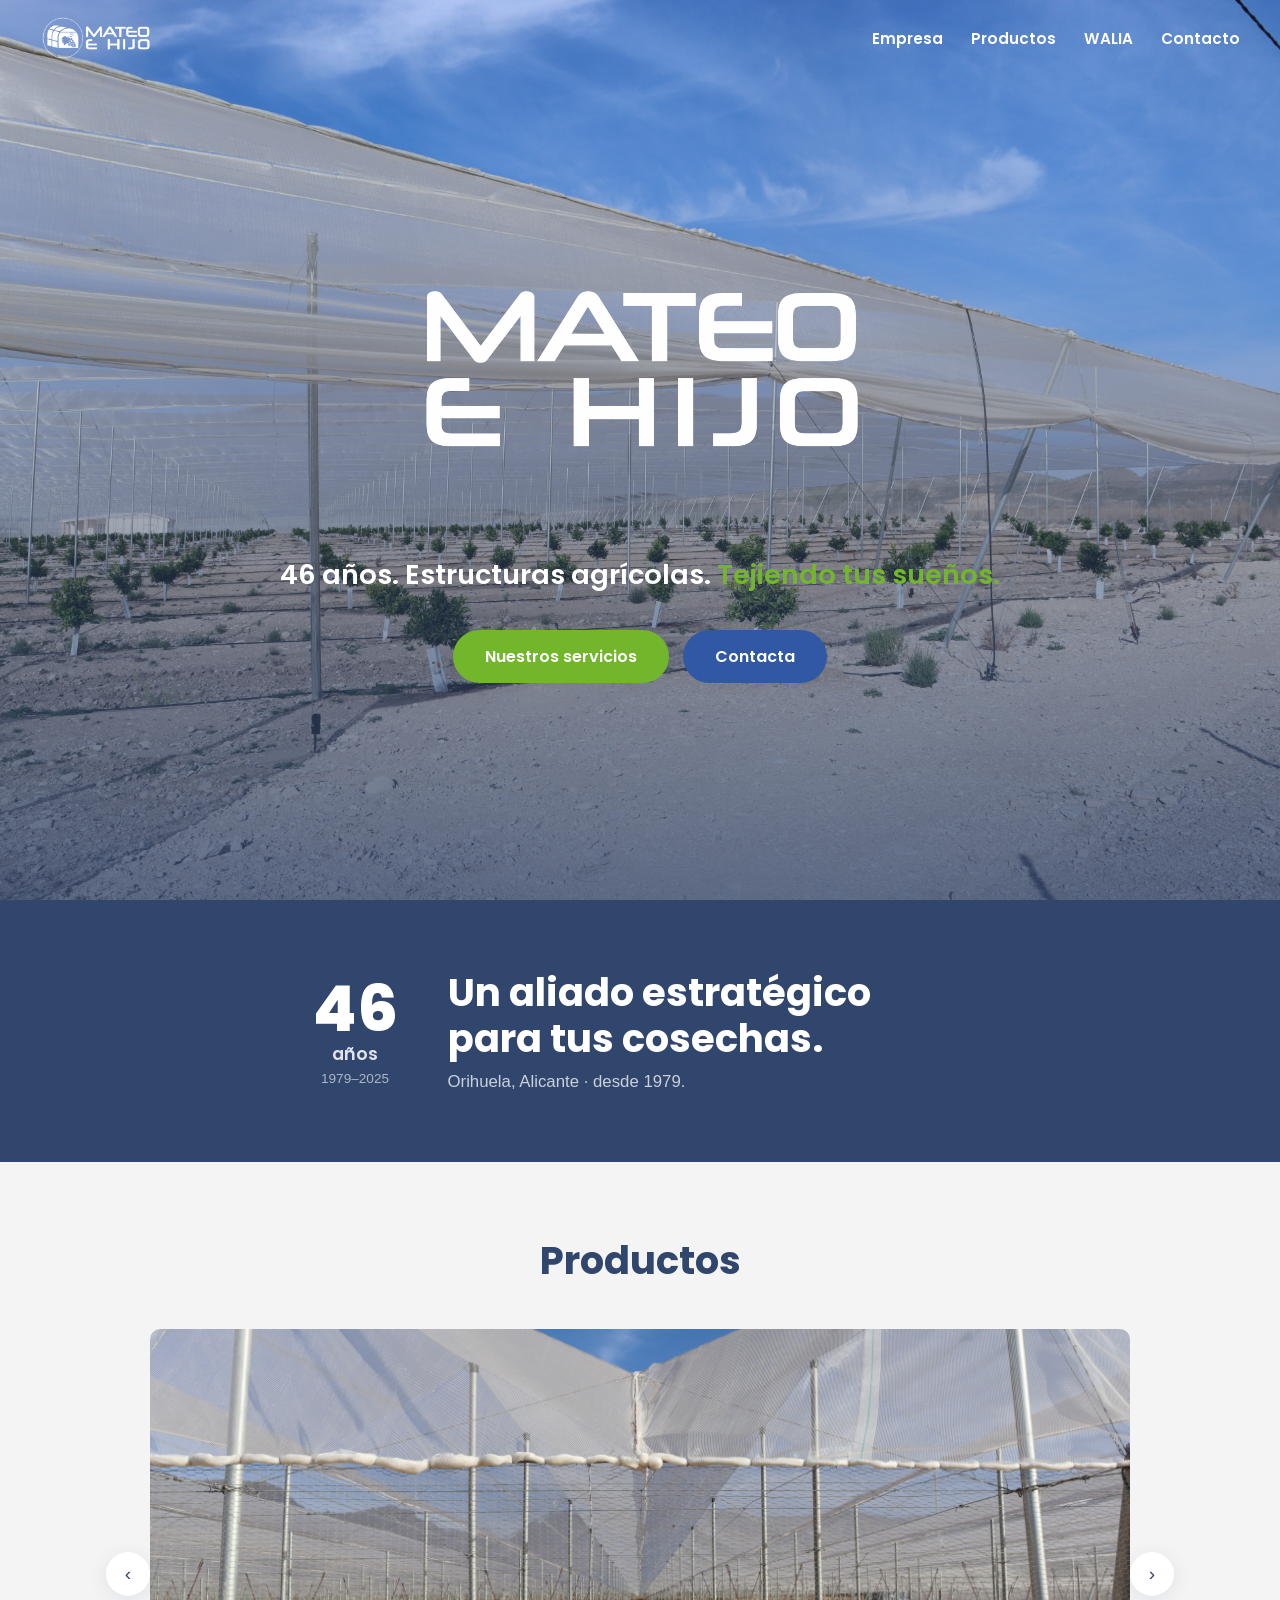
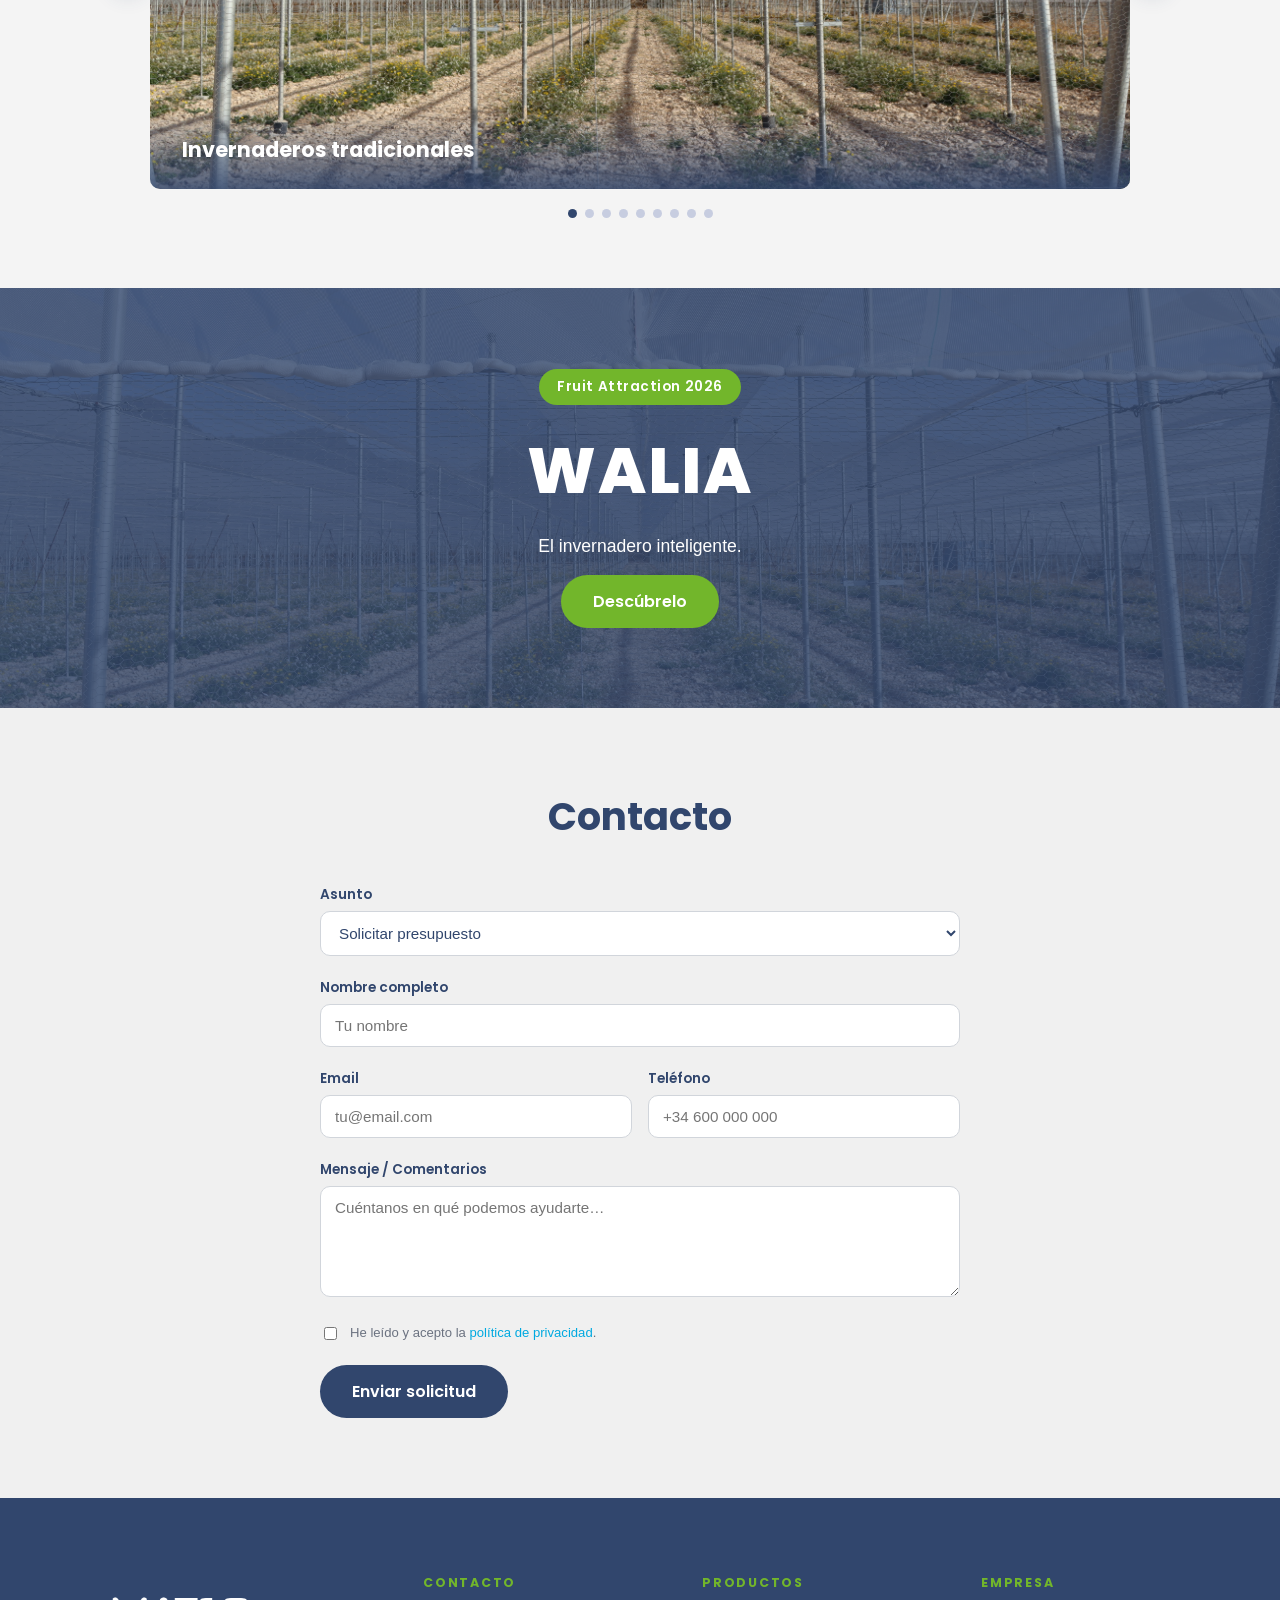
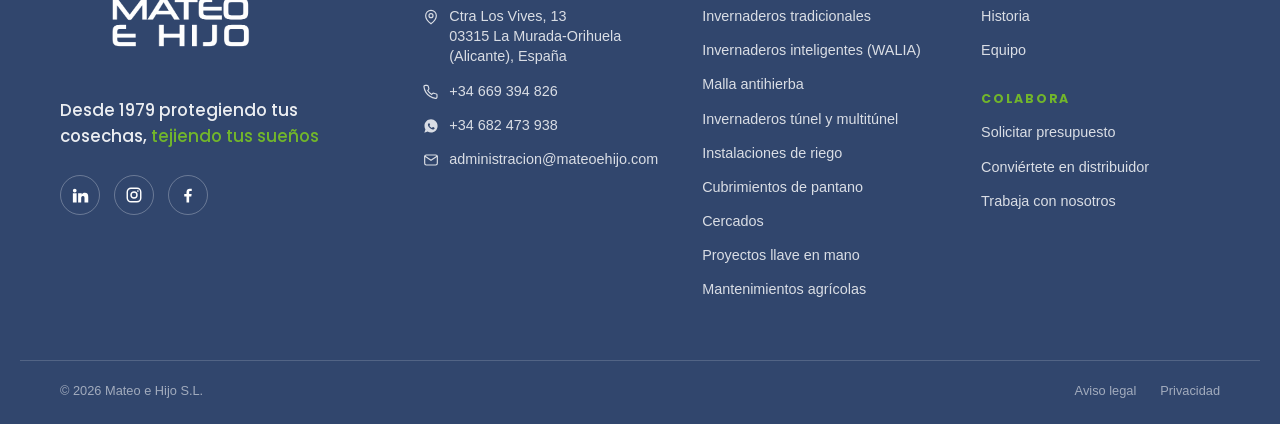
==== index.html @ b31c93d4 "rearrange files" ====
<!DOCTYPE html>
<html lang="es">
<head>
<meta charset="UTF-8">
<meta name="viewport" content="width=device-width, initial-scale=1.0">
<title>Mateo e Hijo — Estructuras agrícolas desde 1979</title>
<meta name="description" content="Mateo e Hijo: invernaderos, WALIA, mallas, riego, cercados y proyectos llave en mano. Desde 1979 protegiendo tus cosechas, tejiendo tus sueños.">
<link rel="stylesheet" href="https://fonts.googleapis.com/css2?family=Poppins:wght@400;500;600;700;800&display=swap">
<link rel="stylesheet" href="styles.css">
</head>
<body>

<nav id="navbar">
  <div class="nav-logo">
    <img src="assets/logo-rect-white.webp" alt="Mateo e Hijo" class="logo-white">
    <img src="assets/logo.png" alt="Mateo e Hijo" class="logo-color">
  </div>
  <button id="navToggle" aria-label="Abrir menú" aria-expanded="false">
    <span></span><span></span><span></span>
  </button>
  <ul id="navMenu">
    <li class="has-dropdown">
      <a href="#empresa">Empresa</a>
      <div class="dropdown">
        <a href="#empresa">Historia</a>
        <a href="#empresa">Equipo</a>
      </div>
    </li>
    <li class="has-dropdown">
      <a href="#servicios">Productos</a>
      <div class="dropdown" id="productosDropdown"></div>
    </li>
    <li><a href="walia/walia.html">WALIA</a></li>
    <li class="has-dropdown">
      <a href="#formulario">Contacto</a>
      <div class="dropdown">
        <a href="#formulario" data-asunto="Solicitar presupuesto">Solicitar presupuesto</a>
        <a href="#formulario" data-asunto="Conviértete en distribuidor">Conviértete en distribuidor</a>
        <a href="#formulario" data-asunto="Trabaja con nosotros">Trabaja con nosotros</a>
      </div>
    </li>
  </ul>
</nav>

<header class="hero">
  <img src="assets/hero.jpg" alt="Invernadero Mateo e Hijo" class="hero-img">
  <div class="hero-scrim"></div>
  <div class="hero-content">
    <img src="assets/letras-white.webp" alt="MATEO E HIJO" class="hero-wordmark">
    <p class="hero-tagline">46 años. Estructuras agrícolas. <span class="accent-green">Tejiendo tus sueños.</span></p>
    <div class="hero-actions">
      <a href="#servicios" class="btn btn-green">Nuestros servicios</a>
      <a href="#formulario" class="btn btn-primary">Contacta</a>
    </div>
  </div>
</header>

<section id="empresa" class="company-strip">
  <div class="stat-callout">
    <div class="stat-value">46</div>
    <div class="stat-label">años</div>
    <div class="stat-range">1979–2025</div>
  </div>
  <div class="company-copy">
    <h2>Un aliado estratégico para tus cosechas.</h2>
    <p>Orihuela, Alicante · desde 1979.</p>
  </div>
</section>

<section id="servicios" class="products-section">
  <h2 class="section-heading">Productos</h2>
  <div class="carousel">
    <div class="carousel-viewport">
      <div class="carousel-track" id="carouselTrack"></div>
    </div>
    <button class="carousel-btn carousel-prev" id="prevSlide" aria-label="Anterior">‹</button>
    <button class="carousel-btn carousel-next" id="nextSlide" aria-label="Siguiente">›</button>
    <div class="carousel-dots" id="carouselDots"></div>
  </div>
</section>

<section id="walia" class="walia-teaser">
  <img src="assets/walia-teaser.jpg" alt="WALIA" class="walia-img">
  <div class="walia-scrim"></div>
  <div class="walia-content">
    <span class="badge badge-green">Fruit Attraction 2026</span>
    <span class="walia-title">WALIA</span>
    <p>El invernadero inteligente.</p>
    <a href="walia/walia.html" class="btn btn-green">Descúbrelo</a>
  </div>
</section>

<section id="formulario" class="contact-section">
  <h2 class="section-heading">Contacto</h2>
  <form id="contactForm">
    <div class="field">
      <label for="asunto">Asunto</label>
      <select id="asunto" name="asunto">
        <option value="Solicitar presupuesto">Solicitar presupuesto</option>
        <option value="Conviértete en distribuidor">Conviértete en distribuidor</option>
        <option value="Trabaja con nosotros">Trabaja con nosotros</option>
        <option value="Consulta general">Consulta general</option>
      </select>
    </div>
    <div class="field">
      <label for="nombre">Nombre completo</label>
      <input type="text" id="nombre" name="nombre" placeholder="Tu nombre" required>
    </div>
    <div class="field-row">
      <div class="field">
        <label for="email">Email</label>
        <input type="email" id="email" name="email" placeholder="tu@email.com" required>
      </div>
      <div class="field">
        <label for="telefono">Teléfono</label>
        <input type="tel" id="telefono" name="telefono" placeholder="+34 600 000 000">
      </div>
    </div>
    <div class="field">
      <label for="mensaje">Mensaje / Comentarios</label>
      <textarea id="mensaje" name="mensaje" rows="5" placeholder="Cuéntanos en qué podemos ayudarte…"></textarea>
    </div>
    <div class="checkbox-field">
      <input type="checkbox" id="privacidad-check" required>
      <label for="privacidad-check">He leído y acepto la <a href="#" id="openPrivacy">política de privacidad</a>.</label>
    </div>
    <button type="submit" class="btn btn-navy">Enviar solicitud</button>
    <p id="formSentMsg" class="form-sent-msg" hidden>✓ Se ha abierto tu cliente de correo con la solicitud. ¡Gracias!</p>
  </form>
</section>

<div id="privacyModal" class="modal-overlay" hidden>
  <div class="modal-box">
    <div class="modal-header">
      <h2>Política de Privacidad</h2>
      <button id="closePrivacy" aria-label="Cerrar">×</button>
    </div>
    <div class="modal-body">
      <p>En cumplimiento del Reglamento (UE) 2016/679 y de la Ley Orgánica de Protección de Datos de Carácter Personal, le informamos de que la identidad del responsable que trata sus datos es:</p>
      <p class="modal-bold">MANTENIMIENTOS Y ESTRUCT. AGRÍCOLAS MATEO E HIJO, S.L.U.<br>CIF: B42531897<br>Ctra Los Vives, 13 · 03315 Orihuela (Alicante)<br><a href="mailto:administracion@mateoehijo.com">administracion@mateoehijo.com</a></p>
      <p>Los datos personales que tratamos en nuestra organización son los mínimos necesarios para contactar con usted, con la finalidad de enviarle información, incluida, en su caso, la comercial y/o publicitaria.</p>
      <p>Le informamos de que todos ellos están protegidos con las seguridades necesarias y de que serán conservados exclusivamente hasta la finalización de la relación comercial o laboral. Este tratamiento se basa en nuestro interés legítimo en comunicarnos con usted, en cumplimiento y/o mantenimiento de relaciones comerciales o laborales.</p>
      <p>Le informamos de que no compartiremos sus datos personales facilitados por usted.</p>
      <p>Recuerde que tiene una serie de derechos en relación con el uso de sus datos personales. Le garantizamos el ejercicio del derecho de acceso, rectificación, supresión, oposición, limitación, portabilidad y oposición a la toma de decisiones.</p>
      <p>A fin de que sus datos sean un fiel reflejo de la realidad, no dude en hacer uso de su derecho de rectificación en el caso de que estos sufran alguna modificación, cambio o anulación.</p>
      <p>Puede ejercer todos estos derechos remitiendo un email a la dirección arriba indicada. También tiene derecho a presentar reclamaciones ante la Agencia Española de Protección de Datos y acudir a los Tribunales de Justicia.</p>
    </div>
  </div>
</div>

<footer id="contacto">
  <div class="footer-grid">
    <div class="footer-brand">
      <img src="assets/letras-white.webp" alt="MATEO E HIJO" class="footer-logo">
      <p class="footer-tagline">Desde 1979 protegiendo tus cosechas, <span class="accent-green">tejiendo tus sueños</span></p>
      <div class="social-links">
        <a href="https://www.linkedin.com/in/mateo-e-hijo-s-l-17a738368/" target="_blank" rel="noopener" aria-label="LinkedIn">
          <svg width="18" height="18" viewBox="0 0 24 24" fill="currentColor"><path d="M4.98 3.5a2.5 2.5 0 1 1 0 5 2.5 2.5 0 0 1 0-5zM2.5 9.5h5V22h-5zM9.5 9.5h4.8v1.7h.07c.67-1.2 2.3-2.05 4.13-2.05 3.3 0 4.5 2 4.5 5.4V22h-5v-6.2c0-1.5-.5-2.6-1.9-2.6-1.3 0-2.1.9-2.4 1.8-.1.3-.13.7-.13 1.1V22h-4.07z"/></svg>
        </a>
        <a href="https://www.instagram.com/mateoehijo.sl/" target="_blank" rel="noopener" aria-label="Instagram">
          <svg width="18" height="18" viewBox="0 0 24 24" fill="none" stroke="currentColor" stroke-width="1.9" stroke-linecap="round"><rect x="3" y="3" width="18" height="18" rx="5"></rect><circle cx="12" cy="12" r="4"></circle><circle cx="17.2" cy="6.8" r="1.1" fill="currentColor" stroke="none"></circle></svg>
        </a>
        <a href="https://www.facebook.com/mateoehijo/" target="_blank" rel="noopener" aria-label="Facebook">
          <svg width="18" height="18" viewBox="0 0 24 24" fill="currentColor"><path d="M13.5 22v-8h2.9l.45-3.4H13.5V8.4c0-.98.28-1.65 1.7-1.65h1.8V3.7c-.31-.04-1.38-.13-2.63-.13-2.6 0-4.37 1.58-4.37 4.5v2.53H7v3.4h3V22z"/></svg>
        </a>
      </div>
    </div>

    <div class="footer-col">
      <span class="footer-heading">Contacto</span>
      <a href="https://www.google.com/maps/search/?api=1&query=Ctra+Los+Vives+13+03315+La+Murada+Orihuela+Alicante" target="_blank" rel="noopener" class="footer-link footer-link-icon">
        <svg width="16" height="16" viewBox="0 0 24 24" fill="none" stroke="currentColor" stroke-width="1.75" stroke-linecap="round"><path d="M20 10c0 6-8 12-8 12s-8-6-8-12a8 8 0 1 1 16 0z"></path><circle cx="12" cy="10" r="3"></circle></svg>
        <span>Ctra Los Vives, 13<br>03315 La Murada-Orihuela<br>(Alicante), España</span>
      </a>
      <a href="tel:+34669394826" class="footer-link footer-link-icon">
        <svg width="16" height="16" viewBox="0 0 24 24" fill="none" stroke="currentColor" stroke-width="1.75" stroke-linecap="round"><path d="M21 16.9v2.6a2 2 0 0 1-2.2 2 19.5 19.5 0 0 1-8.5-3 19.2 19.2 0 0 1-5.9-5.9 19.5 19.5 0 0 1-3-8.6A2 2 0 0 1 3.4 2H6a2 2 0 0 1 2 1.7c.1.9.35 1.8.7 2.7a2 2 0 0 1-.45 2.1L7.1 9.7a15.5 15.5 0 0 0 5.9 5.9l1.2-1.2a2 2 0 0 1 2.1-.45c.9.35 1.8.6 2.7.7A2 2 0 0 1 21 16.9z"></path></svg>
        <span>+34 669 394 826</span>
      </a>
      <a href="https://wa.me/34682473938" target="_blank" rel="noopener" class="footer-link footer-link-icon">
        <svg width="16" height="16" viewBox="0 0 24 24" fill="currentColor"><path d="M12.04 2C6.6 2 2.2 6.4 2.2 11.84c0 1.94.53 3.75 1.45 5.3L2 22l4.98-1.6a9.8 9.8 0 0 0 5.06 1.4c5.44 0 9.84-4.4 9.84-9.84S17.48 2 12.04 2zm5.7 13.9c-.24.68-1.4 1.32-1.94 1.37-.53.05-1.02.2-3.44-.9-2.42-1.1-3.94-3.6-4.06-3.76-.12-.17-.96-1.3-.96-2.48s.62-1.76.84-2c.22-.24.48-.3.65-.3h.46c.15 0 .35-.03.53.42.2.5.66 1.7.72 1.83.06.12.1.27.02.43-.09.17-.5.68-.68.86-.12.13-.25.27-.1.53.14.26.64 1.07 1.37 1.73.94.85 1.73 1.11 1.98 1.24.25.12.4.1.55-.06.15-.17.64-.75.81-1 .18-.26.35-.21.58-.13.24.09 1.5.71 1.76.84.26.13.43.19.5.3.06.1.06.63-.18 1.31z"/></svg>
        <span>+34 682 473 938</span>
      </a>
      <a href="mailto:administracion@mateoehijo.com" class="footer-link footer-link-icon">
        <svg width="16" height="16" viewBox="0 0 24 24" fill="none" stroke="currentColor" stroke-width="1.75" stroke-linecap="round"><rect x="2.5" y="4.5" width="19" height="15" rx="2.5"></rect><path d="m3 6.5 9 6 9-6"></path></svg>
        <span>administracion@mateoehijo.com</span>
      </a>
    </div>

    <div class="footer-col" id="footerProductos">
      <span class="footer-heading">Productos</span>
    </div>

    <div class="footer-col-group">
      <div class="footer-col">
        <span class="footer-heading">Empresa</span>
        <a href="#empresa" class="footer-link">Historia</a>
        <a href="#empresa" class="footer-link">Equipo</a>
      </div>
      <div class="footer-col">
        <span class="footer-heading">Colabora</span>
        <a href="#formulario" class="footer-link" data-asunto="Solicitar presupuesto">Solicitar presupuesto</a>
        <a href="#formulario" class="footer-link" data-asunto="Conviértete en distribuidor">Conviértete en distribuidor</a>
        <a href="#formulario" class="footer-link" data-asunto="Trabaja con nosotros">Trabaja con nosotros</a>
      </div>
    </div>
  </div>

  <div class="footer-bottom">
    <span>© 2026 Mateo e Hijo S.L.</span>
    <div class="footer-bottom-links">
      <a href="#contacto">Aviso legal</a>
      <a href="#" id="openPrivacy2">Privacidad</a>
    </div>
  </div>
</footer>

<script src="main.js"></script>
</body>
</html>
---- styles.css ----
:root {
  --meh-navy: #31466D;
  --meh-blue: #3058A4;
  --meh-cyan: #00A9E0;
  --meh-green: #72B62B;
  --meh-green-deep: #5C9A22;
  --meh-white: #FFFFFF;
  --meh-bg: #F0F0F0;
  --meh-surface: #F3F4F8;
  --meh-surface-2: #F4F4F4;
  --meh-line: #E2E5EC;
  --meh-gray-500: #6B7280;
  --meh-ink: #1C2537;
  --shadow-nav: 0 2px 10px rgba(0,0,0,.10);
  --shadow-card: 0 4px 18px rgba(49,70,109,.10);
  --shadow-submenu: 0 8px 16px rgba(0,0,0,.18);
  --radius-md: 10px;
  --radius-pill: 999px;
  --font-display: 'Poppins', 'Segoe UI', Arial, sans-serif;
  --font-body: Arial, 'Helvetica Neue', Helvetica, sans-serif;
}

* { box-sizing: border-box; }
html { scroll-behavior: smooth; }
body { margin: 0; font-family: var(--font-body); background: var(--meh-bg); overflow-x: hidden; color: var(--meh-ink); }
img { max-width: 100%; }
a { color: var(--meh-cyan); text-decoration: none; }
a:hover { color: var(--meh-navy); }

/* ---------- NAV ---------- */
#navbar {
  position: fixed; top: 0; left: 0; right: 0; z-index: 100;
  display: flex; align-items: center; justify-content: space-between;
  padding: 0 40px; height: 76px; background: transparent;
  transition: background .3s ease, box-shadow .3s ease;
}
#navbar.solid { background: var(--meh-surface); box-shadow: var(--shadow-nav); }
.nav-logo { display: flex; align-items: center; gap: 14px; }
.nav-logo img { height: 46px; }
.nav-logo .logo-color { display: none; }
#navbar.solid .logo-white { display: none; }
#navbar.solid .logo-color { display: block; }

#navMenu { list-style: none; display: flex; align-items: center; gap: 28px; margin: 0; padding: 0; }
#navMenu > li { position: relative; padding: 26px 0; }
#navMenu > li > a {
  font-family: var(--font-display); font-weight: 600; font-size: .95rem; color: #fff;
}
#navbar.solid #navMenu > li > a { color: var(--meh-navy); }
.dropdown {
  position: absolute; top: 100%; left: -18px; min-width: 200px;
  background: #fff; border-radius: var(--radius-md); box-shadow: var(--shadow-submenu);
  padding: 10px 0; display: none; z-index: 10;
}
#navMenu > li:last-child .dropdown { left: auto; right: -18px; min-width: 250px; }
#navMenu > li:nth-child(2) .dropdown { min-width: 280px; }
#navMenu > li:hover .dropdown, #navMenu > li.open .dropdown { display: block; }
.dropdown a { display: block; padding: 9px 20px; font-size: .9rem; color: var(--meh-navy); }
.dropdown a:hover { color: var(--meh-cyan); }
#navToggle { display: none; background: none; border: none; cursor: pointer; padding: 8px; flex-direction: column; gap: 5px; }
#navToggle span { display: block; width: 26px; height: 2px; background: #fff; transition: background .3s; }
#navbar.solid #navToggle span { background: var(--meh-navy); }

/* ---------- BUTTONS ---------- */
.btn {
  display: inline-block; padding: 14px 32px; border-radius: var(--radius-pill);
  font-family: var(--font-display); font-weight: 600; font-size: 1rem;
  border: none; cursor: pointer; transition: background .3s ease, opacity .3s ease;
}
.btn-green { background: var(--meh-green); color: #fff; }
.btn-green:hover { background: var(--meh-green-deep); color: #fff; }
.btn-primary { background: var(--meh-blue); color: #fff; }
.btn-primary:hover { background: var(--meh-navy); color: #fff; }
.btn-navy { background: var(--meh-navy); color: #fff; }
.btn-navy:hover { background: var(--meh-blue); color: #fff; }

.badge { display: inline-block; padding: 8px 18px; border-radius: var(--radius-pill); font-family: var(--font-display); font-weight: 600; font-size: .85rem; letter-spacing: .04em; }
.badge-green { background: var(--meh-green); color: #fff; }

.accent-green { color: var(--meh-green); }

/* ---------- HERO ---------- */
.hero { position: relative; height: 100vh; min-height: 640px; overflow: hidden; }
.hero-img { position: absolute; inset: 0; width: 100%; height: 100%; object-fit: cover; }
.hero-scrim { position: absolute; inset: 0; background: linear-gradient(180deg, #31466D00, rgba(49,70,109,.75)); }
.hero-content {
  position: relative; z-index: 1; height: 100%; display: flex; flex-direction: column;
  align-items: center; justify-content: center; text-align: center; padding: 0 24px; gap: 26px;
}
.hero-wordmark { width: min(760px, 88vw); height: auto; }
.hero-tagline { color: #fff; font-family: var(--font-display); font-weight: 600; font-size: clamp(1.2rem, 2.4vw, 1.7rem); margin: 0; }
.hero-actions { display: flex; gap: 14px; margin-top: 8px; flex-wrap: wrap; justify-content: center; }

/* ---------- COMPANY STRIP ---------- */
.company-strip {
  background: var(--meh-navy); padding: 70px 10%; display: flex; flex-wrap: wrap;
  gap: 50px; align-items: center; justify-content: center;
}
.stat-callout { text-align: center; color: #fff; flex: 0 0 auto; }
.stat-value { font-family: var(--font-display); font-weight: 800; font-size: 4rem; line-height: 1; }
.stat-label { font-family: var(--font-display); font-weight: 600; font-size: 1.1rem; opacity: .85; }
.stat-range { font-size: .85rem; opacity: .6; margin-top: 4px; }
.company-copy { flex: 1 1 320px; max-width: 520px; }
.company-copy h2 { font-family: var(--font-display); font-weight: 700; font-size: clamp(1.6rem, 3vw, 2.4rem); color: #fff; margin: 0 0 10px; line-height: 1.2; }
.company-copy p { color: rgba(255,255,255,.75); font-size: 1.05rem; margin: 0; }

/* ---------- PRODUCTS / CAROUSEL ---------- */
.products-section { background: var(--meh-surface-2); padding: 70px 0; }
.section-heading {
  text-align: center; font-family: var(--font-display); font-weight: 700; font-size: clamp(1.8rem, 3.5vw, 2.4rem);
  color: var(--meh-navy); margin: 0 0 10px;
}
.carousel { position: relative; max-width: 1100px; margin: 40px auto 0; padding: 0 60px; }
.carousel-viewport { overflow: hidden; border-radius: var(--radius-md); }
.carousel-track { display: flex; transition: transform .5s ease; }
.carousel-slide { flex: 0 0 100%; position: relative; }
.carousel-slide img { width: 100%; height: 460px; object-fit: cover; display: block; }
.carousel-caption {
  position: absolute; left: 0; right: 0; bottom: 0; padding: 24px 32px;
  background: linear-gradient(0deg, rgba(49,70,109,.85), rgba(49,70,109,0));
}
.carousel-caption span { color: #fff; font-family: var(--font-display); font-weight: 700; font-size: 1.3rem; }
.carousel-btn {
  position: absolute; top: 50%; transform: translateY(-50%); width: 44px; height: 44px;
  border-radius: 50%; border: none; background: #fff; box-shadow: var(--shadow-card);
  font-size: 1.2rem; color: var(--meh-navy); cursor: pointer;
}
.carousel-prev { left: 16px; }
.carousel-next { right: 16px; }
.carousel-dots { display: flex; justify-content: center; gap: 8px; margin-top: 20px; }
.carousel-dots span { width: 9px; height: 9px; border-radius: 50%; cursor: pointer; background: #c7cde0; }
.carousel-dots span.active { background: var(--meh-navy); }

/* ---------- WALIA TEASER ---------- */
.walia-teaser { position: relative; min-height: 420px; display: flex; align-items: center; justify-content: center; overflow: hidden; }
.walia-img { position: absolute; inset: 0; width: 100%; height: 100%; object-fit: cover; }
.walia-scrim { position: absolute; inset: 0; background: rgba(49,70,109,.80); }
.walia-content { position: relative; z-index: 1; text-align: center; padding: 40px 24px; display: flex; flex-direction: column; align-items: center; gap: 18px; }
.walia-title { color: #fff; font-family: var(--font-display); font-weight: 800; font-size: clamp(2.4rem, 6vw, 4rem); letter-spacing: .03em; }
.walia-content p { color: #fff; font-size: 1.1rem; margin: 0; }

/* ---------- CONTACT FORM ---------- */
.contact-section { background: var(--meh-bg); padding: 80px 10%; }
#contactForm { max-width: 640px; margin: 40px auto 0; display: flex; flex-direction: column; gap: 22px; }
.field { display: flex; flex-direction: column; gap: 6px; }
.field-row { display: flex; gap: 16px; flex-wrap: wrap; }
.field-row .field { flex: 1 1 200px; }
.field label { font-family: var(--font-display); font-weight: 600; font-size: .85rem; color: var(--meh-navy); }
.field input, .field select, .field textarea {
  padding: 12px 14px; border: 1px solid #d1d5db; border-radius: var(--radius-md);
  font-size: .95rem; font-family: var(--font-body); color: var(--meh-navy); background: #fff;
}
.field textarea { resize: vertical; }
.checkbox-field { display: flex; align-items: flex-start; gap: 10px; margin-top: 4px; }
.checkbox-field input { margin-top: 4px; }
.checkbox-field label { font-size: .82rem; color: var(--meh-gray-500); line-height: 1.5; }
#contactForm button[type="submit"] { align-self: flex-start; }
.form-sent-msg { color: var(--meh-green); font-weight: 600; margin: 0; }

/* ---------- PRIVACY MODAL ---------- */
.modal-overlay { position: fixed; inset: 0; z-index: 200; background: rgba(0,0,0,.55); display: flex; align-items: center; justify-content: center; padding: 24px; }
.modal-overlay[hidden] { display: none; }
.modal-box { background: #fff; border-radius: var(--radius-md); max-width: 720px; width: 100%; max-height: 80vh; overflow-y: auto; padding: 40px 44px; box-shadow: 0 16px 40px rgba(49,70,109,.25); }
.modal-header { display: flex; justify-content: space-between; align-items: flex-start; margin-bottom: 24px; }
.modal-header h2 { font-family: var(--font-display); font-weight: 700; font-size: 1.4rem; color: var(--meh-navy); margin: 0; }
.modal-header button { background: none; border: none; font-size: 1.5rem; color: var(--meh-gray-500); cursor: pointer; padding: 0; line-height: 1; }
.modal-body { font-size: .9rem; color: #374151; line-height: 1.75; }
.modal-body p { margin: 0 0 16px; }
.modal-bold { font-weight: 600; color: var(--meh-navy); }

/* ---------- FOOTER ---------- */
footer#contacto { background: var(--meh-navy); color: #fff; padding: 76px 0 0; }
.footer-grid {
  max-width: 1240px; margin: 0 auto; padding: 0 40px; display: grid;
  grid-template-columns: minmax(280px, 1.15fr) repeat(3, minmax(150px, .85fr)); gap: 56px 40px;
}
.footer-brand { display: flex; flex-direction: column; gap: 26px; }
.footer-logo { width: 240px; height: auto; }
.footer-tagline { margin: 0; font-family: var(--font-display); font-weight: 500; font-size: 1.05rem; line-height: 1.5; color: rgba(255,255,255,.9); max-width: 340px; }
.social-links { display: flex; gap: 14px; }
.social-links a { width: 40px; height: 40px; border-radius: 50%; border: 1px solid rgba(255,255,255,.28); display: flex; align-items: center; justify-content: center; color: #fff; }
.social-links a:hover { border-color: var(--meh-cyan); color: var(--meh-cyan); }
.footer-col { display: flex; flex-direction: column; gap: 14px; }
.footer-col-group { display: flex; flex-direction: column; gap: 30px; }
.footer-heading { font-family: var(--font-display); font-weight: 700; font-size: .78rem; letter-spacing: .14em; text-transform: uppercase; color: var(--meh-green); }
.footer-link { color: rgba(255,255,255,.82); font-size: .9rem; line-height: 1.4; }
.footer-link:hover { color: var(--meh-cyan); }
.footer-link-icon { display: flex; gap: 10px; align-items: flex-start; }
.footer-link-icon svg { flex: 0 0 16px; margin-top: 3px; }
.footer-bottom {
  max-width: 1240px; margin: 60px auto 0; padding: 22px 40px 26px; border-top: 1px solid rgba(255,255,255,.16);
  display: flex; flex-wrap: wrap; gap: 16px; justify-content: space-between; font-size: .8rem; color: rgba(255,255,255,.55);
}
.footer-bottom-links { display: flex; gap: 24px; }
.footer-bottom-links a { color: rgba(255,255,255,.55); }
.footer-bottom-links a:hover { color: var(--meh-cyan); }

/* ---------- RESPONSIVE ---------- */
@media (max-width: 900px) {
  .footer-grid { grid-template-columns: 1fr 1fr; }
}

@media (max-width: 768px) {
  #navToggle { display: flex; }
  #navMenu {
    position: absolute; top: 76px; left: 0; right: 0; background: #fff;
    flex-direction: column; align-items: stretch; gap: 0; padding: 8px 0;
    box-shadow: var(--shadow-nav); display: none;
  }
  #navMenu.open { display: flex; }
  #navMenu > li { padding: 0; width: 100%; }
  #navMenu > li > a { display: block; padding: 16px 24px; color: var(--meh-navy) !important; }
  .dropdown { position: static; box-shadow: none; padding-left: 16px; }
  .company-strip { padding: 50px 6%; }
  .contact-section { padding: 60px 6%; }
  .carousel { padding: 0 44px; }
  .carousel-slide img { height: 320px; }
  .footer-grid { grid-template-columns: 1fr; padding: 0 24px; }
  footer#contacto { padding: 56px 0 0; }
}

@media (max-width: 480px) {
  .hero-actions { flex-direction: column; width: 100%; }
  .hero-actions .btn { text-align: center; }
  .field-row { flex-direction: column; }
  .carousel-slide img { height: 240px; }
  .carousel-btn { width: 36px; height: 36px; }
}
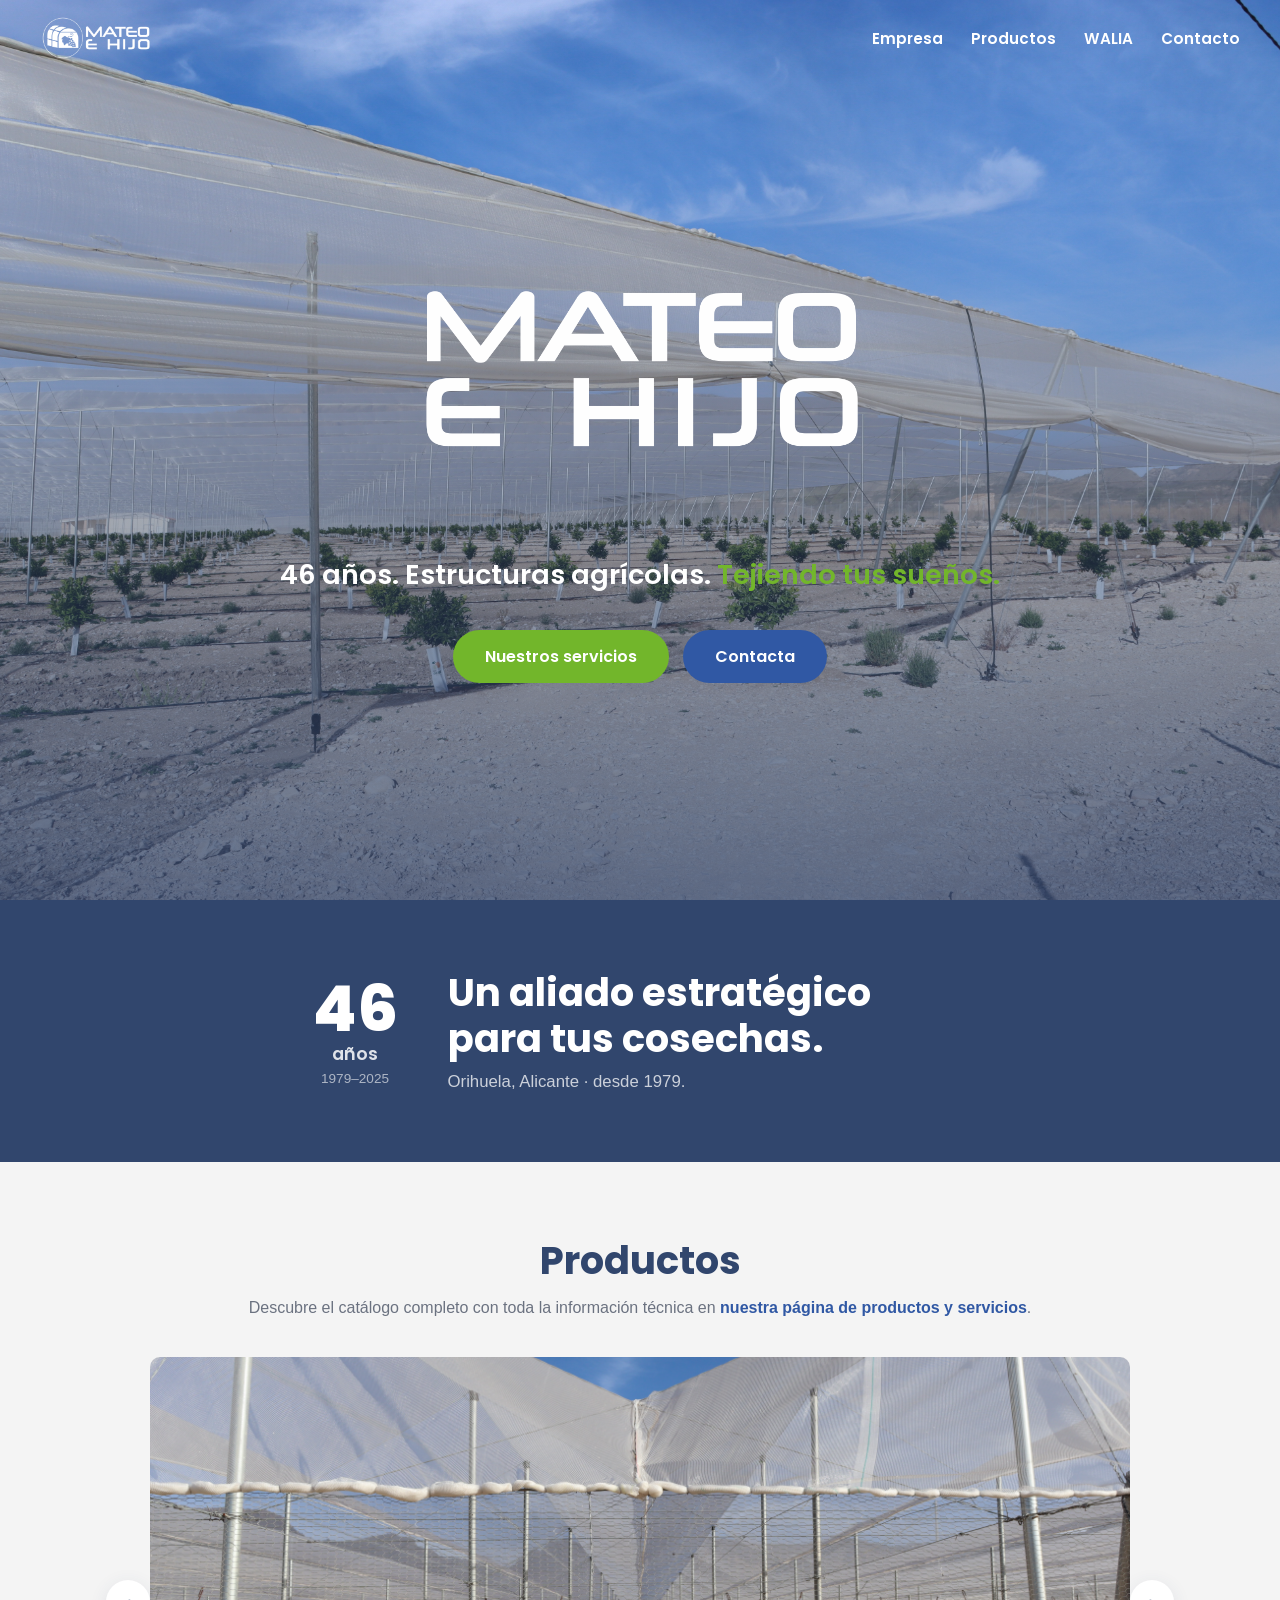
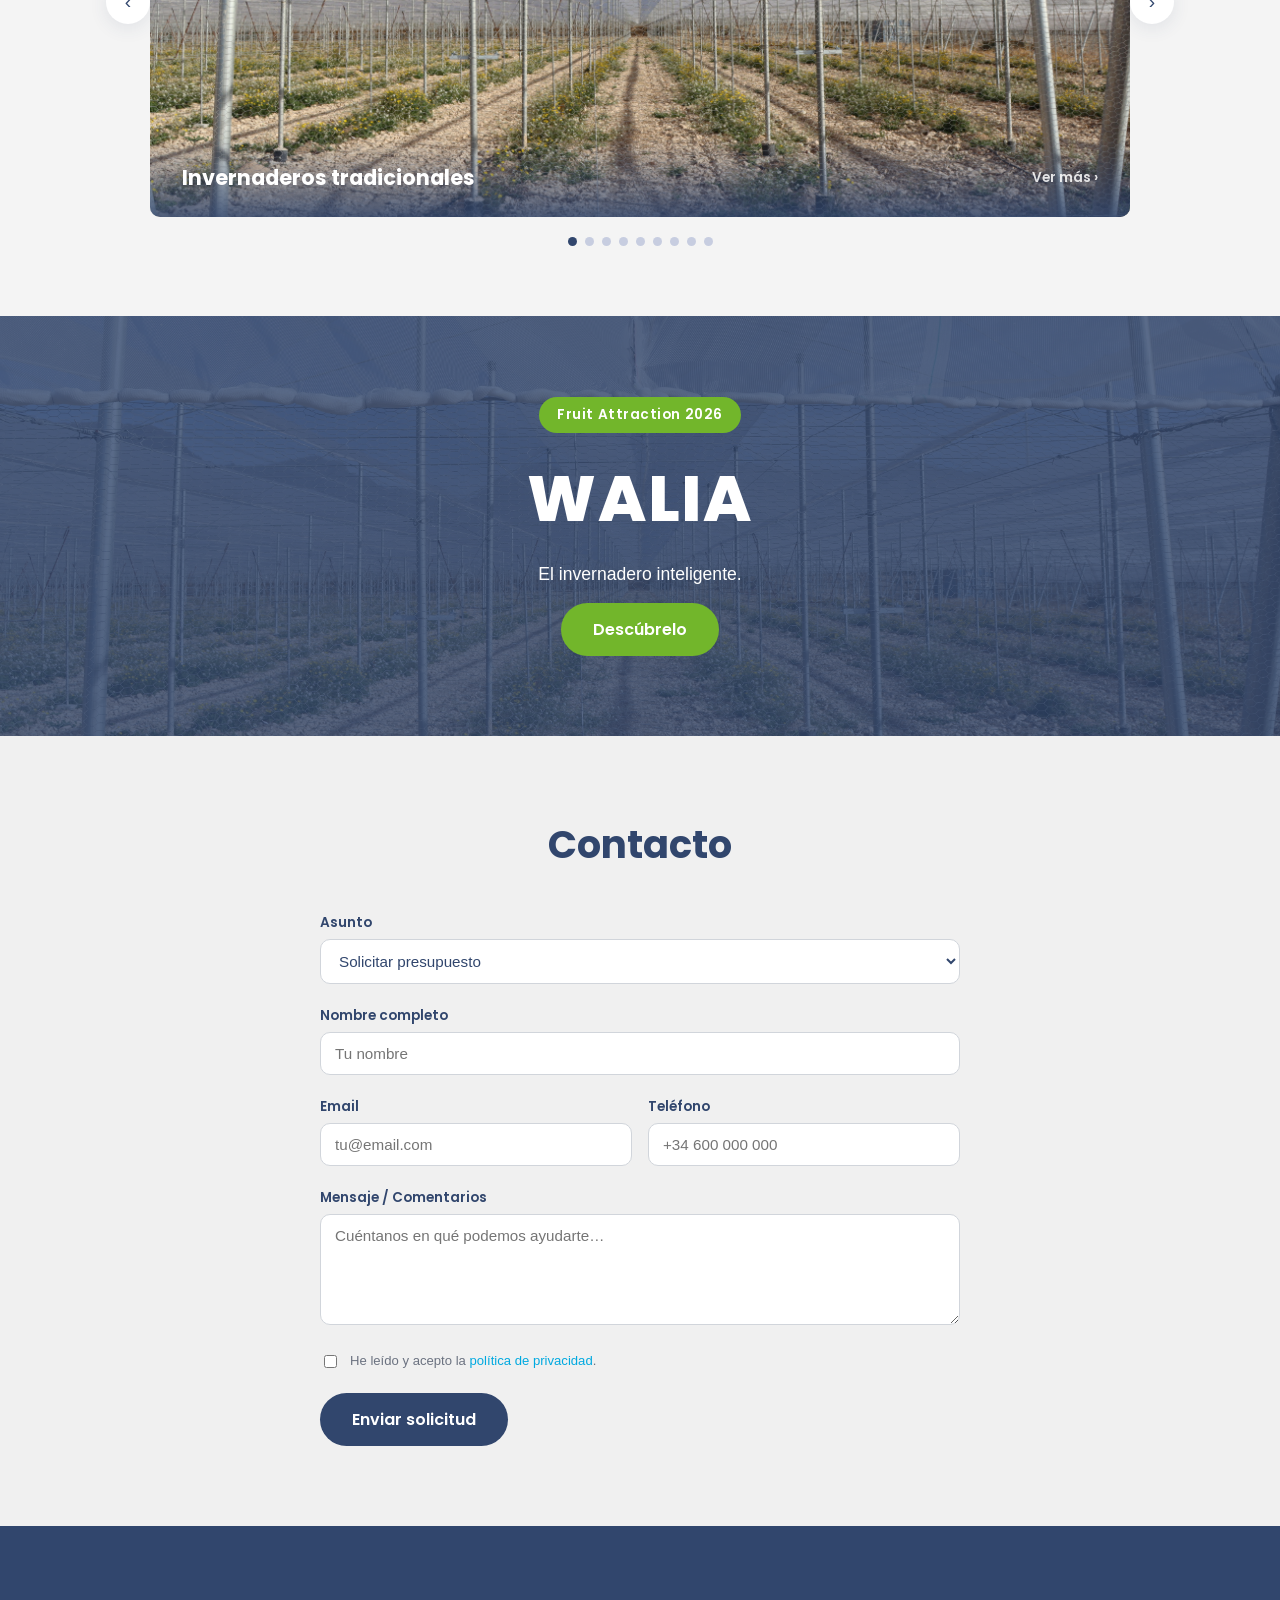
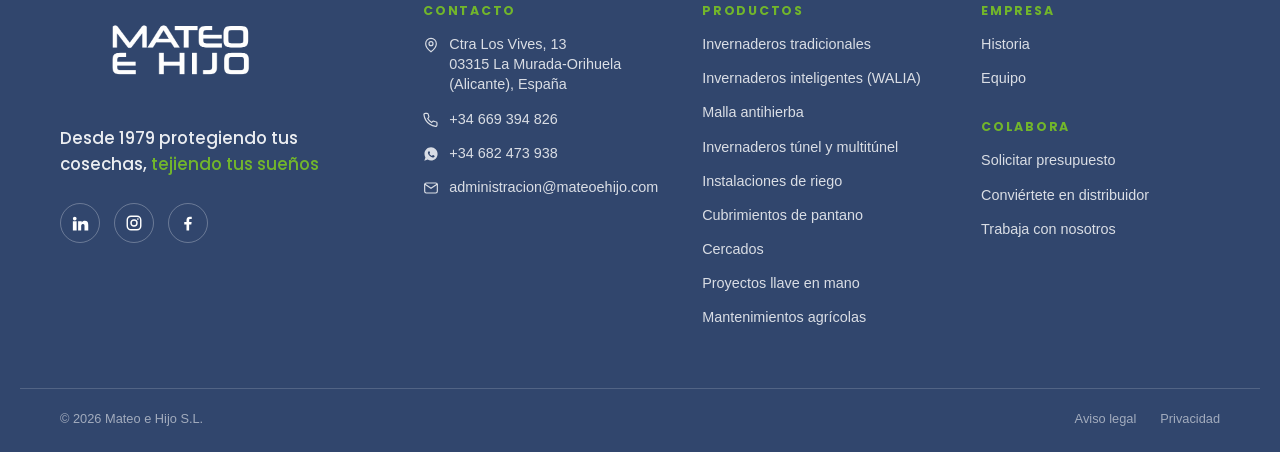
==== commit 6692f6a7: "added product description" ====
--- a/index.html
+++ b/index.html
@@ -11,10 +11,10 @@
 <body>
 
 <nav id="navbar">
-  <div class="nav-logo">
+  <a href="index.html" class="nav-logo">
     <img src="assets/logo-rect-white.webp" alt="Mateo e Hijo" class="logo-white">
     <img src="assets/logo.png" alt="Mateo e Hijo" class="logo-color">
-  </div>
+  </a>
   <button id="navToggle" aria-label="Abrir menú" aria-expanded="false">
     <span></span><span></span><span></span>
   </button>
@@ -69,6 +69,7 @@
 
 <section id="servicios" class="products-section">
   <h2 class="section-heading">Productos</h2>
+  <p class="products-subheading">Descubre el catálogo completo con toda la información técnica en <a href="productos.html">nuestra página de productos y servicios</a>.</p>
   <div class="carousel">
     <div class="carousel-viewport">
       <div class="carousel-track" id="carouselTrack"></div>
@@ -214,6 +215,8 @@
   </div>
 </footer>
 
+<script src="products-data.js"></script>
+<script src="common.js"></script>
 <script src="main.js"></script>
 </body>
 </html>
--- a/styles.css
+++ b/styles.css
@@ -35,7 +35,7 @@
   transition: background .3s ease, box-shadow .3s ease;
 }
 #navbar.solid { background: var(--meh-surface); box-shadow: var(--shadow-nav); }
-.nav-logo { display: flex; align-items: center; gap: 14px; }
+.nav-logo { display: flex; align-items: center; gap: 14px; text-decoration: none; }
 .nav-logo img { height: 46px; }
 .nav-logo .logo-color { display: none; }
 #navbar.solid .logo-white { display: none; }
@@ -110,16 +110,25 @@
   text-align: center; font-family: var(--font-display); font-weight: 700; font-size: clamp(1.8rem, 3.5vw, 2.4rem);
   color: var(--meh-navy); margin: 0 0 10px;
 }
+.products-subheading { text-align: center; color: var(--meh-gray-500); font-size: 1rem; margin: 0; }
+.products-subheading a { color: var(--meh-blue); font-weight: 600; }
+.products-subheading a:hover { color: var(--meh-navy); }
 .carousel { position: relative; max-width: 1100px; margin: 40px auto 0; padding: 0 60px; }
 .carousel-viewport { overflow: hidden; border-radius: var(--radius-md); }
 .carousel-track { display: flex; transition: transform .5s ease; }
 .carousel-slide { flex: 0 0 100%; position: relative; }
+.carousel-slide-link { display: block; position: relative; }
 .carousel-slide img { width: 100%; height: 460px; object-fit: cover; display: block; }
 .carousel-caption {
   position: absolute; left: 0; right: 0; bottom: 0; padding: 24px 32px;
   background: linear-gradient(0deg, rgba(49,70,109,.85), rgba(49,70,109,0));
+  display: flex; align-items: center; justify-content: space-between; gap: 12px;
 }
 .carousel-caption span { color: #fff; font-family: var(--font-display); font-weight: 700; font-size: 1.3rem; }
+.carousel-caption::after {
+  content: 'Ver más ›'; color: #fff; font-family: var(--font-display); font-weight: 600;
+  font-size: .85rem; opacity: .85; white-space: nowrap;
+}
 .carousel-btn {
   position: absolute; top: 50%; transform: translateY(-50%); width: 44px; height: 44px;
   border-radius: 50%; border: none; background: #fff; box-shadow: var(--shadow-card);
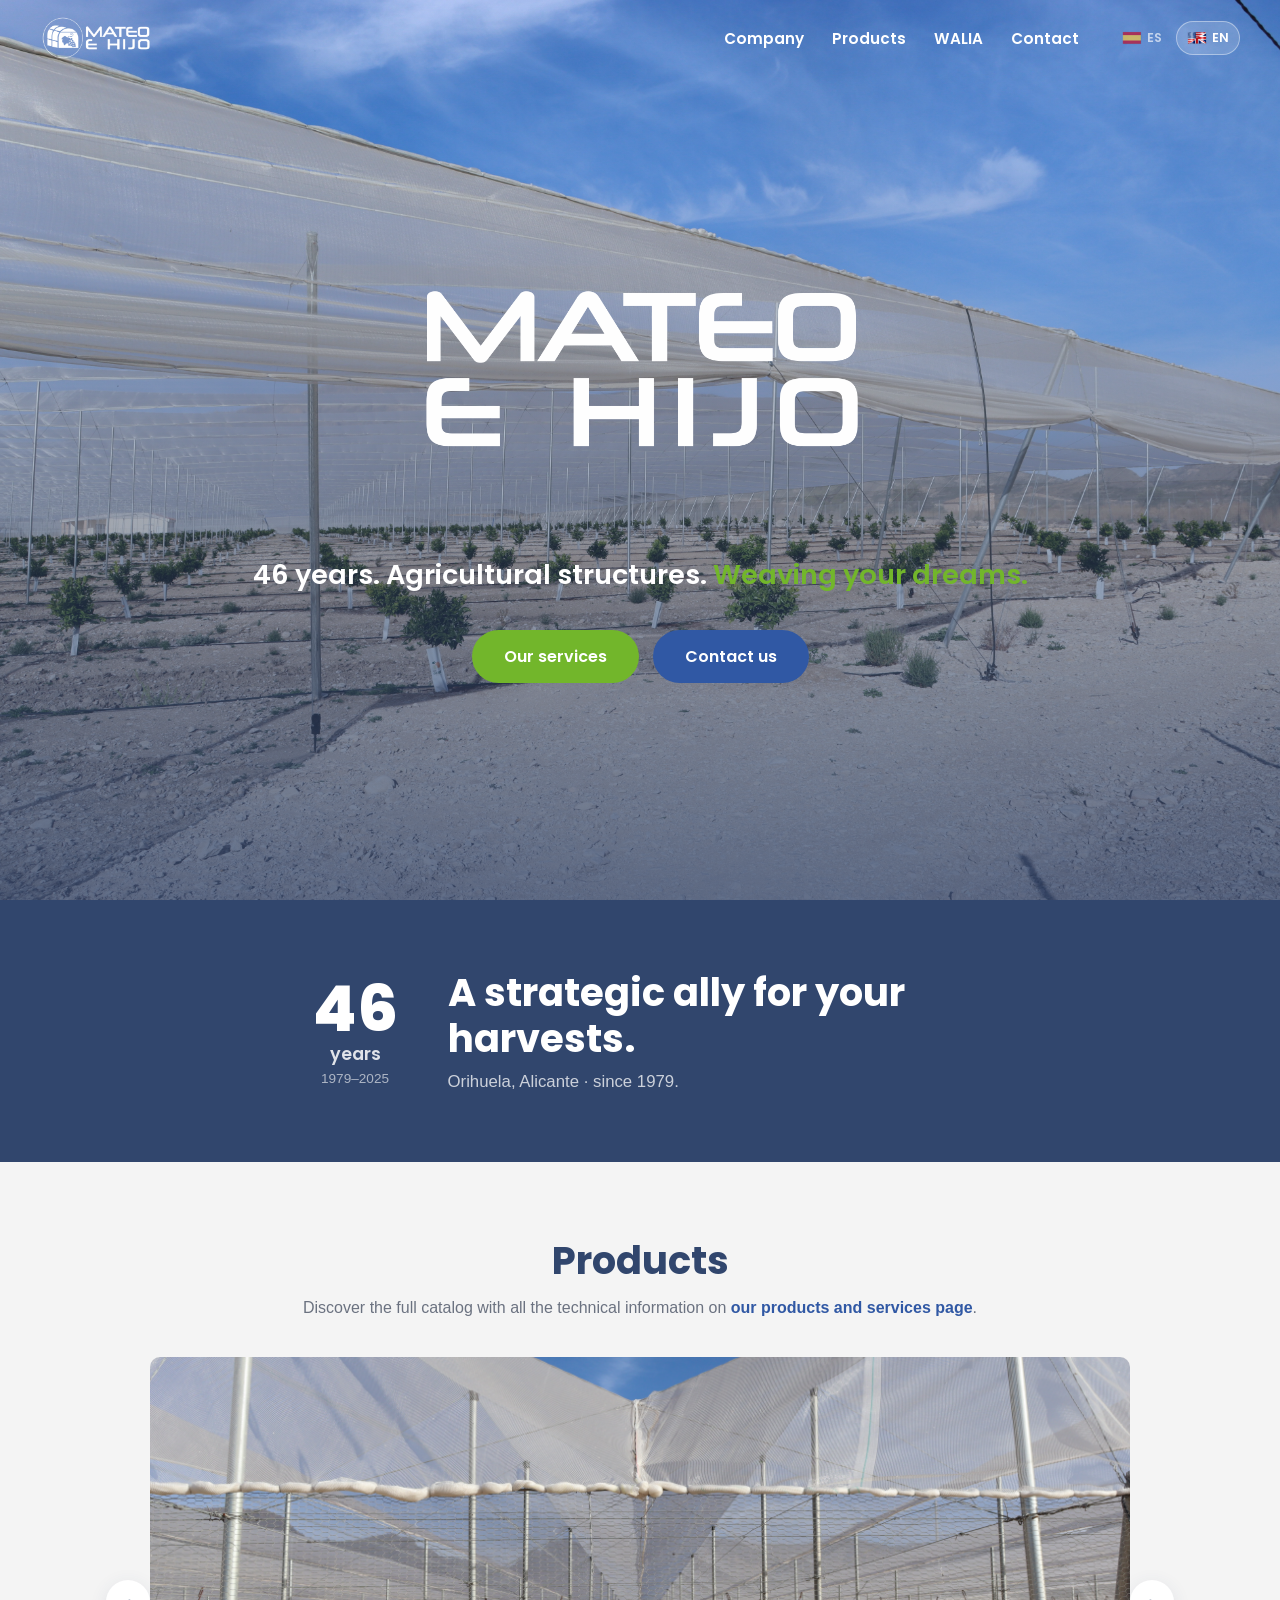
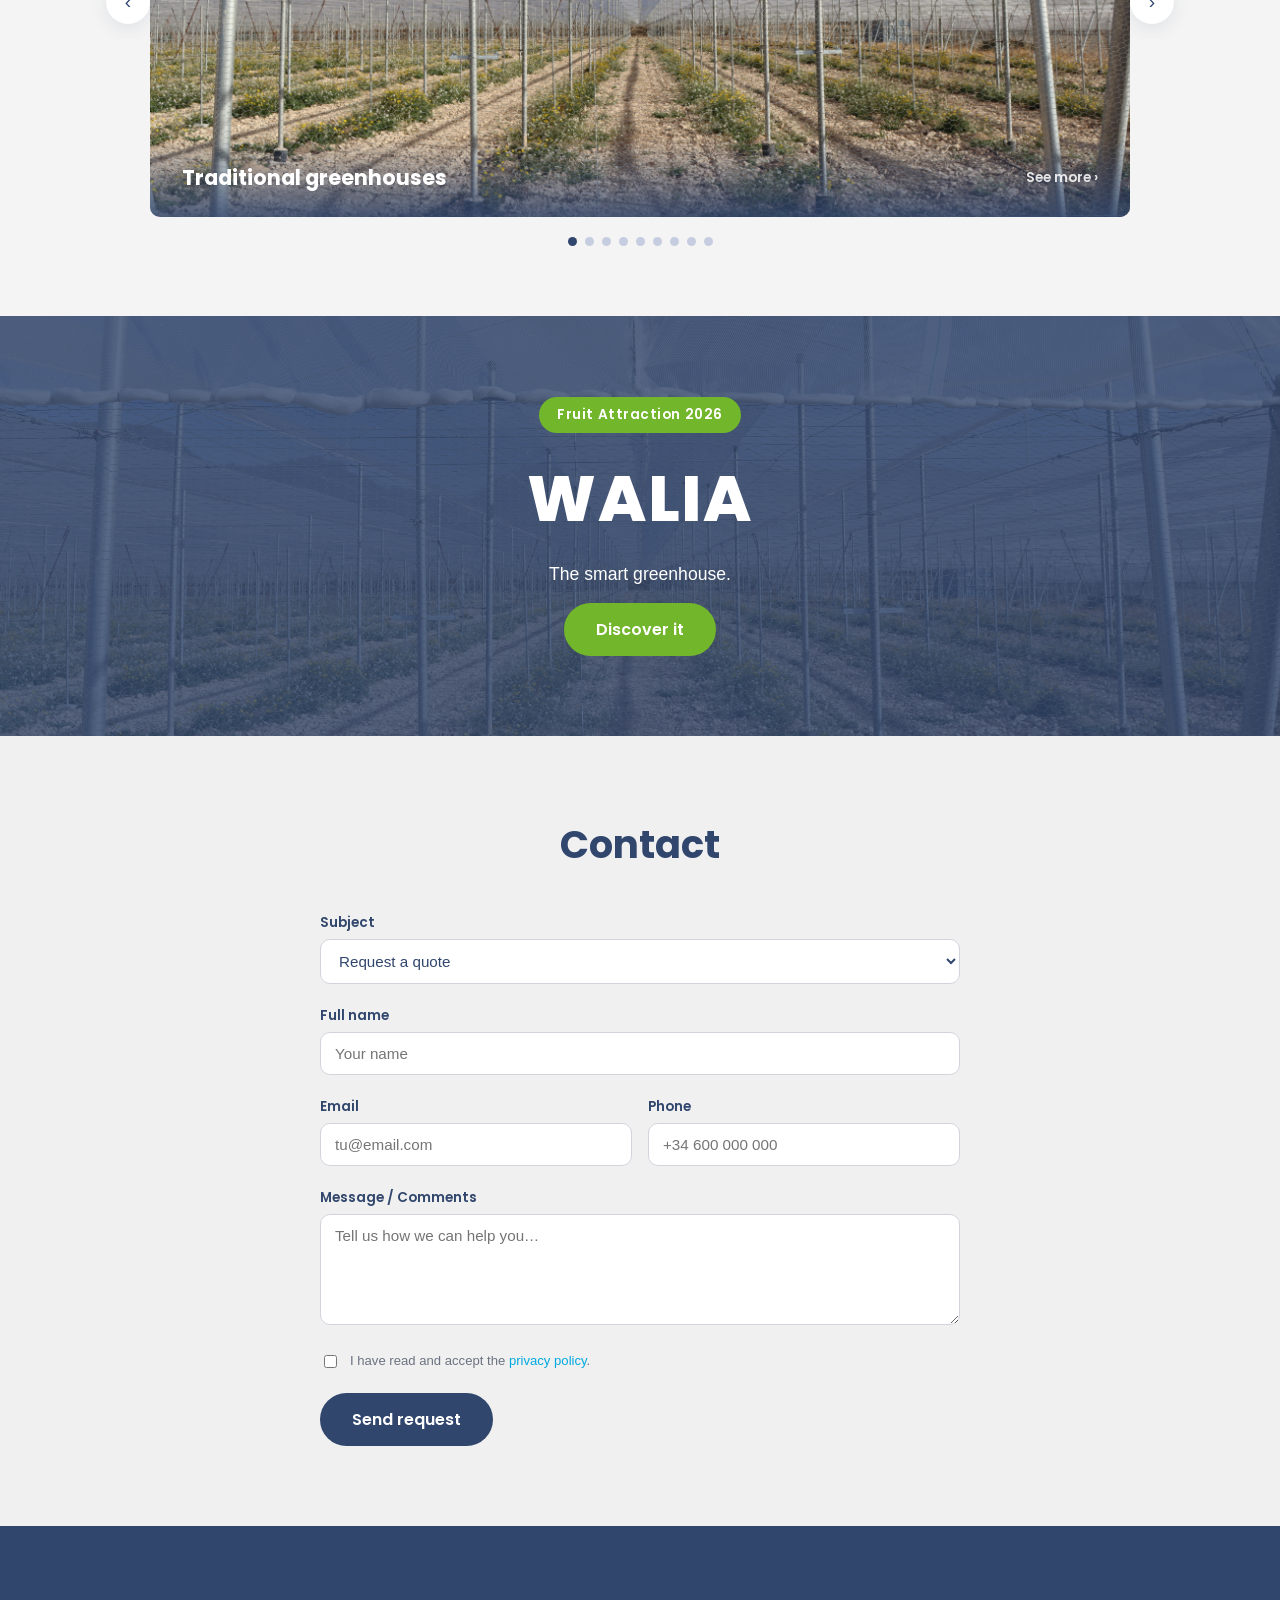
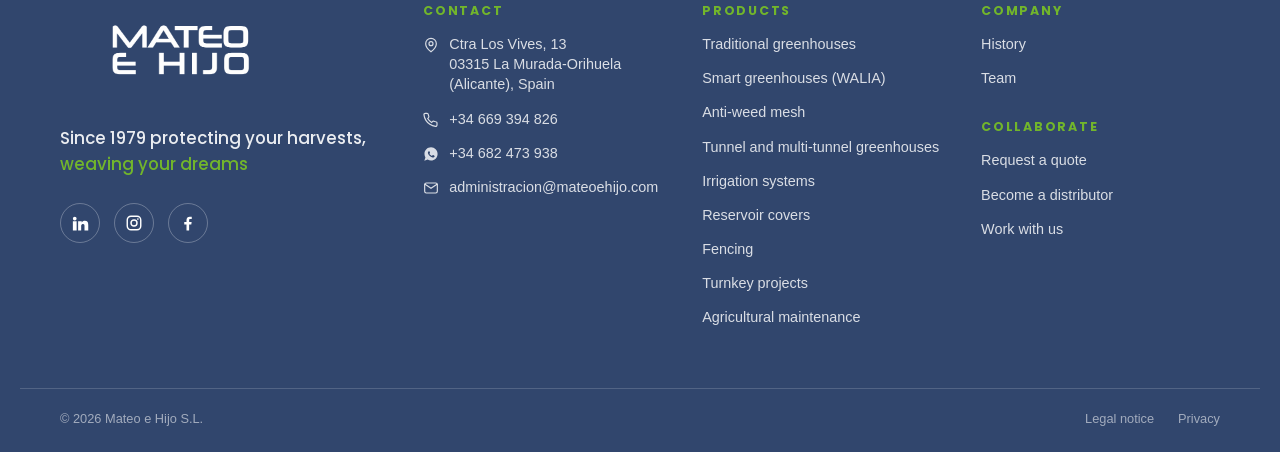
==== commit 0337cfaa: "language change" ====
--- a/index.html
+++ b/index.html
@@ -8,49 +8,53 @@
 <link rel="stylesheet" href="https://fonts.googleapis.com/css2?family=Poppins:wght@400;500;600;700;800&display=swap">
 <link rel="stylesheet" href="styles.css">
 </head>
-<body>
+<body data-i18n-title="home.title" data-i18n-description="home.description">
 
 <nav id="navbar">
   <a href="index.html" class="nav-logo">
     <img src="assets/logo-rect-white.webp" alt="Mateo e Hijo" class="logo-white">
     <img src="assets/logo.png" alt="Mateo e Hijo" class="logo-color">
   </a>
-  <button id="navToggle" aria-label="Abrir menú" aria-expanded="false">
-    <span></span><span></span><span></span>
-  </button>
+  <div class="nav-mobile-controls">
+    <div class="lang-switcher" id="langSwitcherMobile"></div>
+    <button id="navToggle" data-i18n-attr='{"aria-label":"nav.toggleAria"}' aria-label="Abrir menú" aria-expanded="false">
+      <span></span><span></span><span></span>
+    </button>
+  </div>
   <ul id="navMenu">
     <li class="has-dropdown">
-      <a href="#empresa">Empresa</a>
+      <a href="empresa/empresa.html" data-i18n="nav.empresa"></a>
       <div class="dropdown">
-        <a href="#empresa">Historia</a>
-        <a href="#empresa">Equipo</a>
+        <a href="empresa/empresa.html#historia" data-i18n="nav.historia"></a>
+        <a href="empresa/empresa.html#equipo" data-i18n="nav.equipo"></a>
       </div>
     </li>
     <li class="has-dropdown">
-      <a href="#servicios">Productos</a>
+      <a href="#servicios" data-i18n="nav.productos"></a>
       <div class="dropdown" id="productosDropdown"></div>
     </li>
-    <li><a href="walia/walia.html">WALIA</a></li>
+    <li><a href="walia/walia.html" data-i18n="nav.walia"></a></li>
     <li class="has-dropdown">
-      <a href="#formulario">Contacto</a>
+      <a href="#formulario" data-i18n="nav.contacto"></a>
       <div class="dropdown">
-        <a href="#formulario" data-asunto="Solicitar presupuesto">Solicitar presupuesto</a>
-        <a href="#formulario" data-asunto="Conviértete en distribuidor">Conviértete en distribuidor</a>
-        <a href="#formulario" data-asunto="Trabaja con nosotros">Trabaja con nosotros</a>
+        <a href="#formulario" data-asunto="presupuesto" data-i18n="nav.presupuesto"></a>
+        <a href="#formulario" data-asunto="distribuidor" data-i18n="nav.distribuidor"></a>
+        <a href="#formulario" data-asunto="trabaja" data-i18n="nav.trabaja"></a>
       </div>
     </li>
+    <li class="lang-switcher-item"><div class="lang-switcher" id="langSwitcher"></div></li>
   </ul>
 </nav>
 
 <header class="hero">
-  <img src="assets/hero.jpg" alt="Invernadero Mateo e Hijo" class="hero-img">
+  <img src="assets/hero.jpg" data-i18n-attr='{"alt":"home.heroImgAlt"}' alt="Invernadero Mateo e Hijo" class="hero-img">
   <div class="hero-scrim"></div>
   <div class="hero-content">
     <img src="assets/letras-white.webp" alt="MATEO E HIJO" class="hero-wordmark">
-    <p class="hero-tagline">46 años. Estructuras agrícolas. <span class="accent-green">Tejiendo tus sueños.</span></p>
+    <p class="hero-tagline" data-i18n-html="home.heroTagline">46 años. Estructuras agrícolas. <span class="accent-green">Tejiendo tus sueños.</span></p>
     <div class="hero-actions">
-      <a href="#servicios" class="btn btn-green">Nuestros servicios</a>
-      <a href="#formulario" class="btn btn-primary">Contacta</a>
+      <a href="#servicios" class="btn btn-green" data-i18n="home.heroServiciosBtn"></a>
+      <a href="#formulario" class="btn btn-primary" data-i18n="home.heroContactaBtn"></a>
     </div>
   </div>
 </header>
@@ -58,24 +62,24 @@
 <section id="empresa" class="company-strip">
   <div class="stat-callout">
     <div class="stat-value">46</div>
-    <div class="stat-label">años</div>
+    <div class="stat-label" data-i18n="home.statLabel"></div>
     <div class="stat-range">1979–2025</div>
   </div>
   <div class="company-copy">
-    <h2>Un aliado estratégico para tus cosechas.</h2>
-    <p>Orihuela, Alicante · desde 1979.</p>
+    <h2 data-i18n="home.companyH2"></h2>
+    <p data-i18n="home.companyP"></p>
   </div>
 </section>
 
 <section id="servicios" class="products-section">
-  <h2 class="section-heading">Productos</h2>
-  <p class="products-subheading">Descubre el catálogo completo con toda la información técnica en <a href="productos.html">nuestra página de productos y servicios</a>.</p>
+  <h2 class="section-heading" data-i18n="nav.productos"></h2>
+  <p class="products-subheading" data-i18n-html="home.productsSubheading">Descubre el catálogo completo con toda la información técnica en <a href="productos/productos.html">nuestra página de productos y servicios</a>.</p>
   <div class="carousel">
     <div class="carousel-viewport">
       <div class="carousel-track" id="carouselTrack"></div>
     </div>
-    <button class="carousel-btn carousel-prev" id="prevSlide" aria-label="Anterior">‹</button>
-    <button class="carousel-btn carousel-next" id="nextSlide" aria-label="Siguiente">›</button>
+    <button class="carousel-btn carousel-prev" id="prevSlide" data-i18n-attr='{"aria-label":"home.carouselPrevAria"}' aria-label="Anterior">‹</button>
+    <button class="carousel-btn carousel-next" id="nextSlide" data-i18n-attr='{"aria-label":"home.carouselNextAria"}' aria-label="Siguiente">›</button>
     <div class="carousel-dots" id="carouselDots"></div>
   </div>
 </section>
@@ -86,65 +90,65 @@
   <div class="walia-content">
     <span class="badge badge-green">Fruit Attraction 2026</span>
     <span class="walia-title">WALIA</span>
-    <p>El invernadero inteligente.</p>
-    <a href="walia/walia.html" class="btn btn-green">Descúbrelo</a>
+    <p data-i18n="home.waliaTeaserP"></p>
+    <a href="walia/walia.html" class="btn btn-green" data-i18n="home.waliaTeaserBtn"></a>
   </div>
 </section>
 
 <section id="formulario" class="contact-section">
-  <h2 class="section-heading">Contacto</h2>
+  <h2 class="section-heading" data-i18n="nav.contacto"></h2>
   <form id="contactForm">
     <div class="field">
-      <label for="asunto">Asunto</label>
+      <label for="asunto" data-i18n="form.asuntoLabel"></label>
       <select id="asunto" name="asunto">
-        <option value="Solicitar presupuesto">Solicitar presupuesto</option>
-        <option value="Conviértete en distribuidor">Conviértete en distribuidor</option>
-        <option value="Trabaja con nosotros">Trabaja con nosotros</option>
-        <option value="Consulta general">Consulta general</option>
+        <option value="presupuesto" data-i18n="nav.presupuesto"></option>
+        <option value="distribuidor" data-i18n="nav.distribuidor"></option>
+        <option value="trabaja" data-i18n="nav.trabaja"></option>
+        <option value="general" data-i18n="form.consultaGeneral"></option>
       </select>
     </div>
     <div class="field">
-      <label for="nombre">Nombre completo</label>
-      <input type="text" id="nombre" name="nombre" placeholder="Tu nombre" required>
+      <label for="nombre" data-i18n="form.nombreLabel"></label>
+      <input type="text" id="nombre" name="nombre" data-i18n-attr='{"placeholder":"form.nombrePlaceholder"}' placeholder="Tu nombre" required>
     </div>
     <div class="field-row">
       <div class="field">
-        <label for="email">Email</label>
+        <label for="email" data-i18n="form.emailLabel"></label>
         <input type="email" id="email" name="email" placeholder="tu@email.com" required>
       </div>
       <div class="field">
-        <label for="telefono">Teléfono</label>
+        <label for="telefono" data-i18n="form.telefonoLabel"></label>
         <input type="tel" id="telefono" name="telefono" placeholder="+34 600 000 000">
       </div>
     </div>
     <div class="field">
-      <label for="mensaje">Mensaje / Comentarios</label>
-      <textarea id="mensaje" name="mensaje" rows="5" placeholder="Cuéntanos en qué podemos ayudarte…"></textarea>
+      <label for="mensaje" data-i18n="form.mensajeLabel"></label>
+      <textarea id="mensaje" name="mensaje" rows="5" data-i18n-attr='{"placeholder":"form.mensajePlaceholder"}' placeholder="Cuéntanos en qué podemos ayudarte…"></textarea>
     </div>
     <div class="checkbox-field">
       <input type="checkbox" id="privacidad-check" required>
-      <label for="privacidad-check">He leído y acepto la <a href="#" id="openPrivacy">política de privacidad</a>.</label>
-    </div>
-    <button type="submit" class="btn btn-navy">Enviar solicitud</button>
-    <p id="formSentMsg" class="form-sent-msg" hidden>✓ Se ha abierto tu cliente de correo con la solicitud. ¡Gracias!</p>
+      <label for="privacidad-check" data-i18n-html="modal.consent">He leído y acepto la <a href="#" id="openPrivacy">política de privacidad</a>.</label>
+    </div>
+    <button type="submit" class="btn btn-navy" data-i18n="form.submit"></button>
+    <p id="formSentMsg" class="form-sent-msg" data-i18n="form.sentMsg" hidden></p>
   </form>
 </section>
 
 <div id="privacyModal" class="modal-overlay" hidden>
   <div class="modal-box">
     <div class="modal-header">
-      <h2>Política de Privacidad</h2>
-      <button id="closePrivacy" aria-label="Cerrar">×</button>
+      <h2 data-i18n="modal.title"></h2>
+      <button id="closePrivacy" data-i18n-attr='{"aria-label":"modal.closeAria"}' aria-label="Cerrar">×</button>
     </div>
     <div class="modal-body">
-      <p>En cumplimiento del Reglamento (UE) 2016/679 y de la Ley Orgánica de Protección de Datos de Carácter Personal, le informamos de que la identidad del responsable que trata sus datos es:</p>
-      <p class="modal-bold">MANTENIMIENTOS Y ESTRUCT. AGRÍCOLAS MATEO E HIJO, S.L.U.<br>CIF: B42531897<br>Ctra Los Vives, 13 · 03315 Orihuela (Alicante)<br><a href="mailto:administracion@mateoehijo.com">administracion@mateoehijo.com</a></p>
-      <p>Los datos personales que tratamos en nuestra organización son los mínimos necesarios para contactar con usted, con la finalidad de enviarle información, incluida, en su caso, la comercial y/o publicitaria.</p>
-      <p>Le informamos de que todos ellos están protegidos con las seguridades necesarias y de que serán conservados exclusivamente hasta la finalización de la relación comercial o laboral. Este tratamiento se basa en nuestro interés legítimo en comunicarnos con usted, en cumplimiento y/o mantenimiento de relaciones comerciales o laborales.</p>
-      <p>Le informamos de que no compartiremos sus datos personales facilitados por usted.</p>
-      <p>Recuerde que tiene una serie de derechos en relación con el uso de sus datos personales. Le garantizamos el ejercicio del derecho de acceso, rectificación, supresión, oposición, limitación, portabilidad y oposición a la toma de decisiones.</p>
-      <p>A fin de que sus datos sean un fiel reflejo de la realidad, no dude en hacer uso de su derecho de rectificación en el caso de que estos sufran alguna modificación, cambio o anulación.</p>
-      <p>Puede ejercer todos estos derechos remitiendo un email a la dirección arriba indicada. También tiene derecho a presentar reclamaciones ante la Agencia Española de Protección de Datos y acudir a los Tribunales de Justicia.</p>
+      <p data-i18n="modal.p1"></p>
+      <p class="modal-bold" data-i18n-html="modal.p2"></p>
+      <p data-i18n="modal.p3"></p>
+      <p data-i18n="modal.p4"></p>
+      <p data-i18n="modal.p5"></p>
+      <p data-i18n="modal.p6"></p>
+      <p data-i18n="modal.p7"></p>
+      <p data-i18n="modal.p8"></p>
     </div>
   </div>
 </div>
@@ -153,7 +157,7 @@
   <div class="footer-grid">
     <div class="footer-brand">
       <img src="assets/letras-white.webp" alt="MATEO E HIJO" class="footer-logo">
-      <p class="footer-tagline">Desde 1979 protegiendo tus cosechas, <span class="accent-green">tejiendo tus sueños</span></p>
+      <p class="footer-tagline" data-i18n-html="footer.tagline">Desde 1979 protegiendo tus cosechas, <span class="accent-green">tejiendo tus sueños</span></p>
       <div class="social-links">
         <a href="https://www.linkedin.com/in/mateo-e-hijo-s-l-17a738368/" target="_blank" rel="noopener" aria-label="LinkedIn">
           <svg width="18" height="18" viewBox="0 0 24 24" fill="currentColor"><path d="M4.98 3.5a2.5 2.5 0 1 1 0 5 2.5 2.5 0 0 1 0-5zM2.5 9.5h5V22h-5zM9.5 9.5h4.8v1.7h.07c.67-1.2 2.3-2.05 4.13-2.05 3.3 0 4.5 2 4.5 5.4V22h-5v-6.2c0-1.5-.5-2.6-1.9-2.6-1.3 0-2.1.9-2.4 1.8-.1.3-.13.7-.13 1.1V22h-4.07z"/></svg>
@@ -168,10 +172,10 @@
     </div>
 
     <div class="footer-col">
-      <span class="footer-heading">Contacto</span>
+      <span class="footer-heading" data-i18n="nav.contacto"></span>
       <a href="https://www.google.com/maps/search/?api=1&query=Ctra+Los+Vives+13+03315+La+Murada+Orihuela+Alicante" target="_blank" rel="noopener" class="footer-link footer-link-icon">
         <svg width="16" height="16" viewBox="0 0 24 24" fill="none" stroke="currentColor" stroke-width="1.75" stroke-linecap="round"><path d="M20 10c0 6-8 12-8 12s-8-6-8-12a8 8 0 1 1 16 0z"></path><circle cx="12" cy="10" r="3"></circle></svg>
-        <span>Ctra Los Vives, 13<br>03315 La Murada-Orihuela<br>(Alicante), España</span>
+        <span data-i18n-html="footer.direccion">Ctra Los Vives, 13<br>03315 La Murada-Orihuela<br>(Alicante), España</span>
       </a>
       <a href="tel:+34669394826" class="footer-link footer-link-icon">
         <svg width="16" height="16" viewBox="0 0 24 24" fill="none" stroke="currentColor" stroke-width="1.75" stroke-linecap="round"><path d="M21 16.9v2.6a2 2 0 0 1-2.2 2 19.5 19.5 0 0 1-8.5-3 19.2 19.2 0 0 1-5.9-5.9 19.5 19.5 0 0 1-3-8.6A2 2 0 0 1 3.4 2H6a2 2 0 0 1 2 1.7c.1.9.35 1.8.7 2.7a2 2 0 0 1-.45 2.1L7.1 9.7a15.5 15.5 0 0 0 5.9 5.9l1.2-1.2a2 2 0 0 1 2.1-.45c.9.35 1.8.6 2.7.7A2 2 0 0 1 21 16.9z"></path></svg>
@@ -188,20 +192,20 @@
     </div>
 
     <div class="footer-col" id="footerProductos">
-      <span class="footer-heading">Productos</span>
+      <span class="footer-heading" data-i18n="nav.productos"></span>
     </div>
 
     <div class="footer-col-group">
       <div class="footer-col">
-        <span class="footer-heading">Empresa</span>
-        <a href="#empresa" class="footer-link">Historia</a>
-        <a href="#empresa" class="footer-link">Equipo</a>
+        <span class="footer-heading" data-i18n="nav.empresa"></span>
+        <a href="empresa/empresa.html#historia" class="footer-link" data-i18n="nav.historia"></a>
+        <a href="empresa/empresa.html#equipo" class="footer-link" data-i18n="nav.equipo"></a>
       </div>
       <div class="footer-col">
-        <span class="footer-heading">Colabora</span>
-        <a href="#formulario" class="footer-link" data-asunto="Solicitar presupuesto">Solicitar presupuesto</a>
-        <a href="#formulario" class="footer-link" data-asunto="Conviértete en distribuidor">Conviértete en distribuidor</a>
-        <a href="#formulario" class="footer-link" data-asunto="Trabaja con nosotros">Trabaja con nosotros</a>
+        <span class="footer-heading" data-i18n="footer.colabora"></span>
+        <a href="#formulario" class="footer-link" data-asunto="presupuesto" data-i18n="nav.presupuesto"></a>
+        <a href="#formulario" class="footer-link" data-asunto="distribuidor" data-i18n="nav.distribuidor"></a>
+        <a href="#formulario" class="footer-link" data-asunto="trabaja" data-i18n="nav.trabaja"></a>
       </div>
     </div>
   </div>
@@ -209,13 +213,14 @@
   <div class="footer-bottom">
     <span>© 2026 Mateo e Hijo S.L.</span>
     <div class="footer-bottom-links">
-      <a href="#contacto">Aviso legal</a>
-      <a href="#" id="openPrivacy2">Privacidad</a>
+      <a href="#contacto" data-i18n="footer.avisoLegal"></a>
+      <a href="#" id="openPrivacy2" data-i18n="footer.privacidad"></a>
     </div>
   </div>
 </footer>
 
 <script src="products-data.js"></script>
+<script src="i18n.js"></script>
 <script src="common.js"></script>
 <script src="main.js"></script>
 </body>
--- a/styles.css
+++ b/styles.css
@@ -57,9 +57,29 @@
 #navMenu > li:hover .dropdown, #navMenu > li.open .dropdown { display: block; }
 .dropdown a { display: block; padding: 9px 20px; font-size: .9rem; color: var(--meh-navy); }
 .dropdown a:hover { color: var(--meh-cyan); }
-#navToggle { display: none; background: none; border: none; cursor: pointer; padding: 8px; flex-direction: column; gap: 5px; }
+.nav-mobile-controls { display: none; align-items: center; gap: 10px; }
+#navToggle { background: none; border: none; cursor: pointer; padding: 8px; flex-direction: column; gap: 5px; }
 #navToggle span { display: block; width: 26px; height: 2px; background: #fff; transition: background .3s; }
 #navbar.solid #navToggle span { background: var(--meh-navy); }
+
+/* ---------- LANGUAGE SWITCHER ---------- */
+.lang-switcher { display: flex; align-items: center; gap: 2px; }
+.lang-option {
+  display: flex; align-items: center; gap: 5px; padding: 6px 10px; border-radius: var(--radius-pill);
+  border: 1px solid transparent; background: transparent; cursor: pointer;
+  font-family: var(--font-display); font-weight: 600; font-size: .78rem; letter-spacing: .02em;
+  color: inherit; opacity: .65; transition: opacity .2s ease, background .2s ease, border-color .2s ease;
+}
+.lang-flag img { display: block; width: 20px; height: auto; border-radius: 2px; }
+.lang-option:hover { opacity: 1; }
+.lang-option.active { opacity: 1; background: rgba(255,255,255,.16); border-color: rgba(255,255,255,.4); }
+
+#navMenu > li.lang-switcher-item { padding: 0 0 0 4px; display: flex; align-items: center; }
+#navMenu > li.lang-switcher-item .lang-option,
+.nav-mobile-controls .lang-option { color: #fff; }
+#navbar.solid #navMenu > li.lang-switcher-item .lang-option,
+#navbar.solid .nav-mobile-controls .lang-option { color: var(--meh-navy); }
+#navbar.solid .lang-option.active { background: rgba(49,70,109,.1); border-color: rgba(49,70,109,.3); }
 
 /* ---------- BUTTONS ---------- */
 .btn {
@@ -126,7 +146,7 @@
 }
 .carousel-caption span { color: #fff; font-family: var(--font-display); font-weight: 700; font-size: 1.3rem; }
 .carousel-caption::after {
-  content: 'Ver más ›'; color: #fff; font-family: var(--font-display); font-weight: 600;
+  content: attr(data-more-label); color: #fff; font-family: var(--font-display); font-weight: 600;
   font-size: .85rem; opacity: .85; white-space: nowrap;
 }
 .carousel-btn {
@@ -210,7 +230,16 @@
 }
 
 @media (max-width: 768px) {
+  #navbar { padding: 0 20px; }
   #navToggle { display: flex; }
+  .nav-mobile-controls { display: flex; gap: 6px; }
+  .nav-mobile-controls .lang-option { padding: 5px; gap: 0; }
+  .nav-mobile-controls .lang-code { display: none; }
+  /* The menu list's own switcher only makes sense inline in the desktop
+     bar; on mobile it lives next to the toggle instead (.nav-mobile-controls),
+     since its position inside the expanding/collapsing dropdown made it
+     shift around and was hard to tap. */
+  #navMenu > li.lang-switcher-item { display: none; }
   #navMenu {
     position: absolute; top: 76px; left: 0; right: 0; background: #fff;
     flex-direction: column; align-items: stretch; gap: 0; padding: 8px 0;
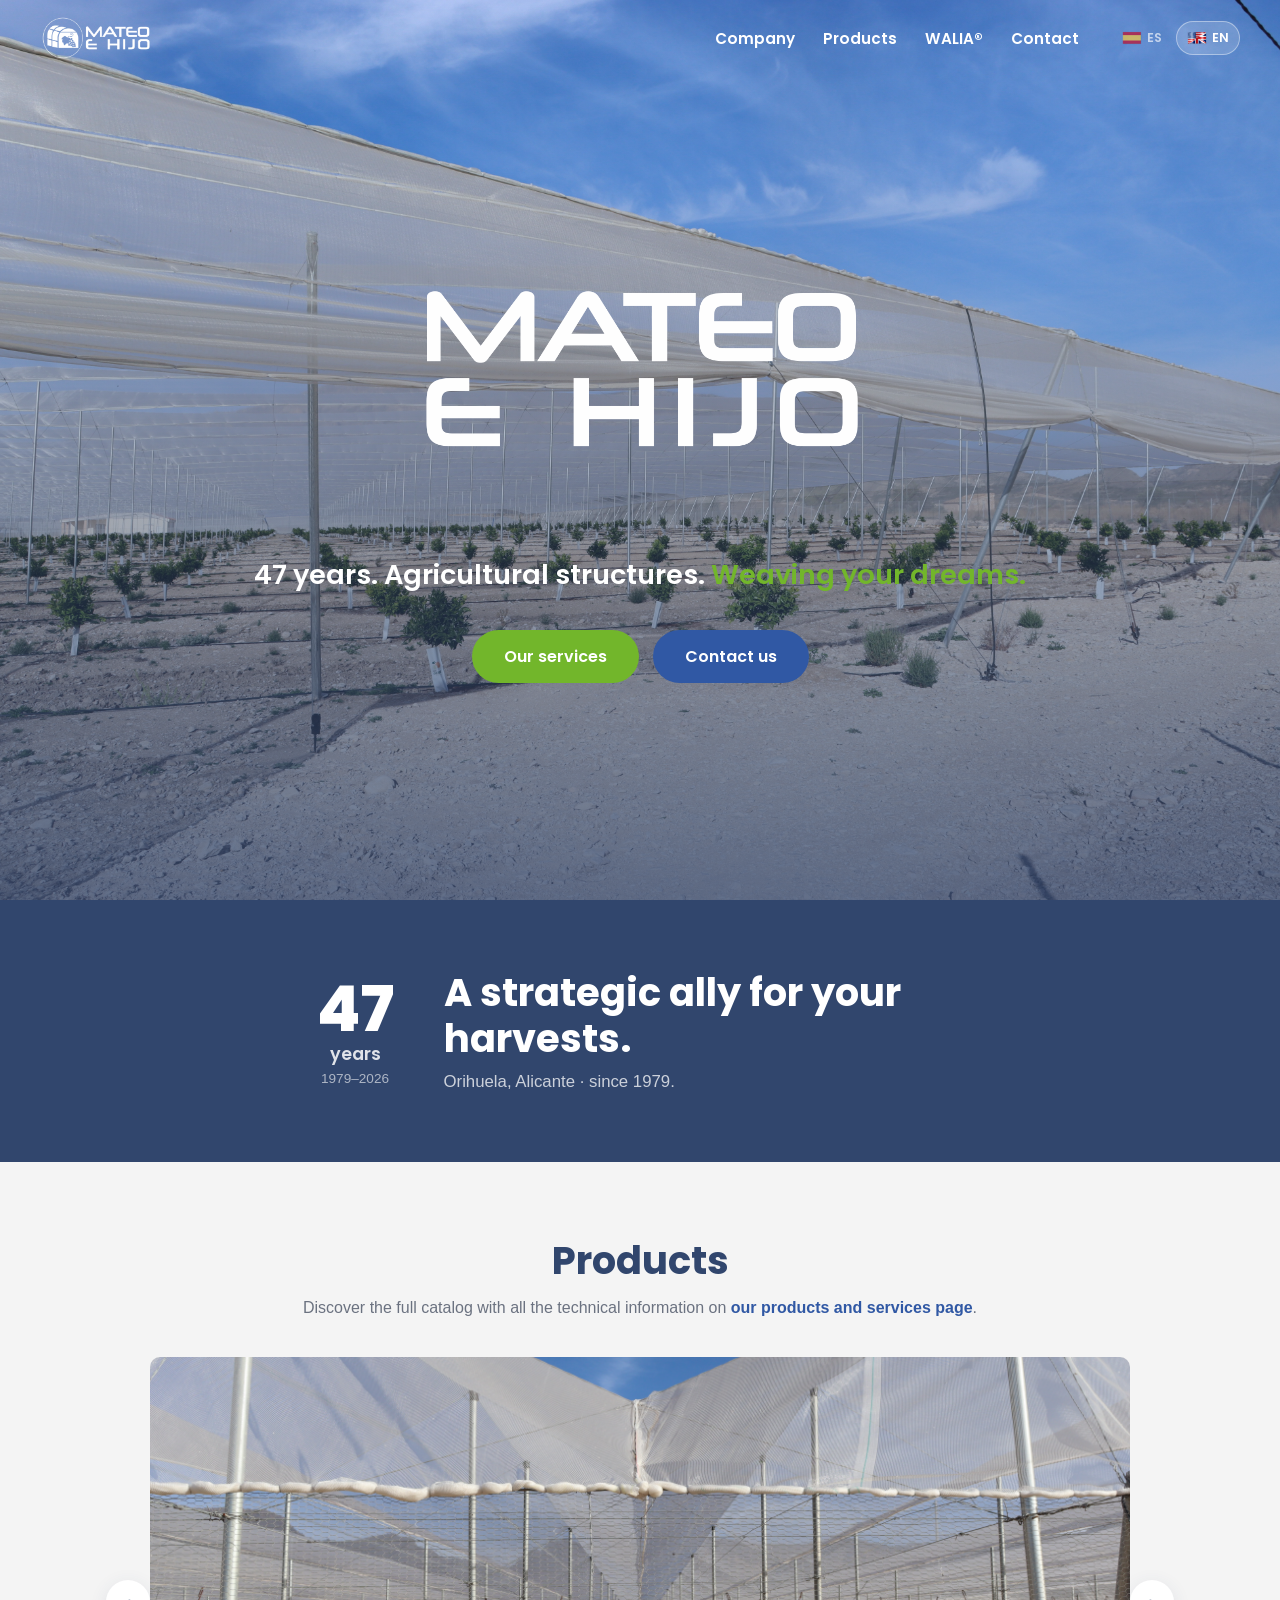
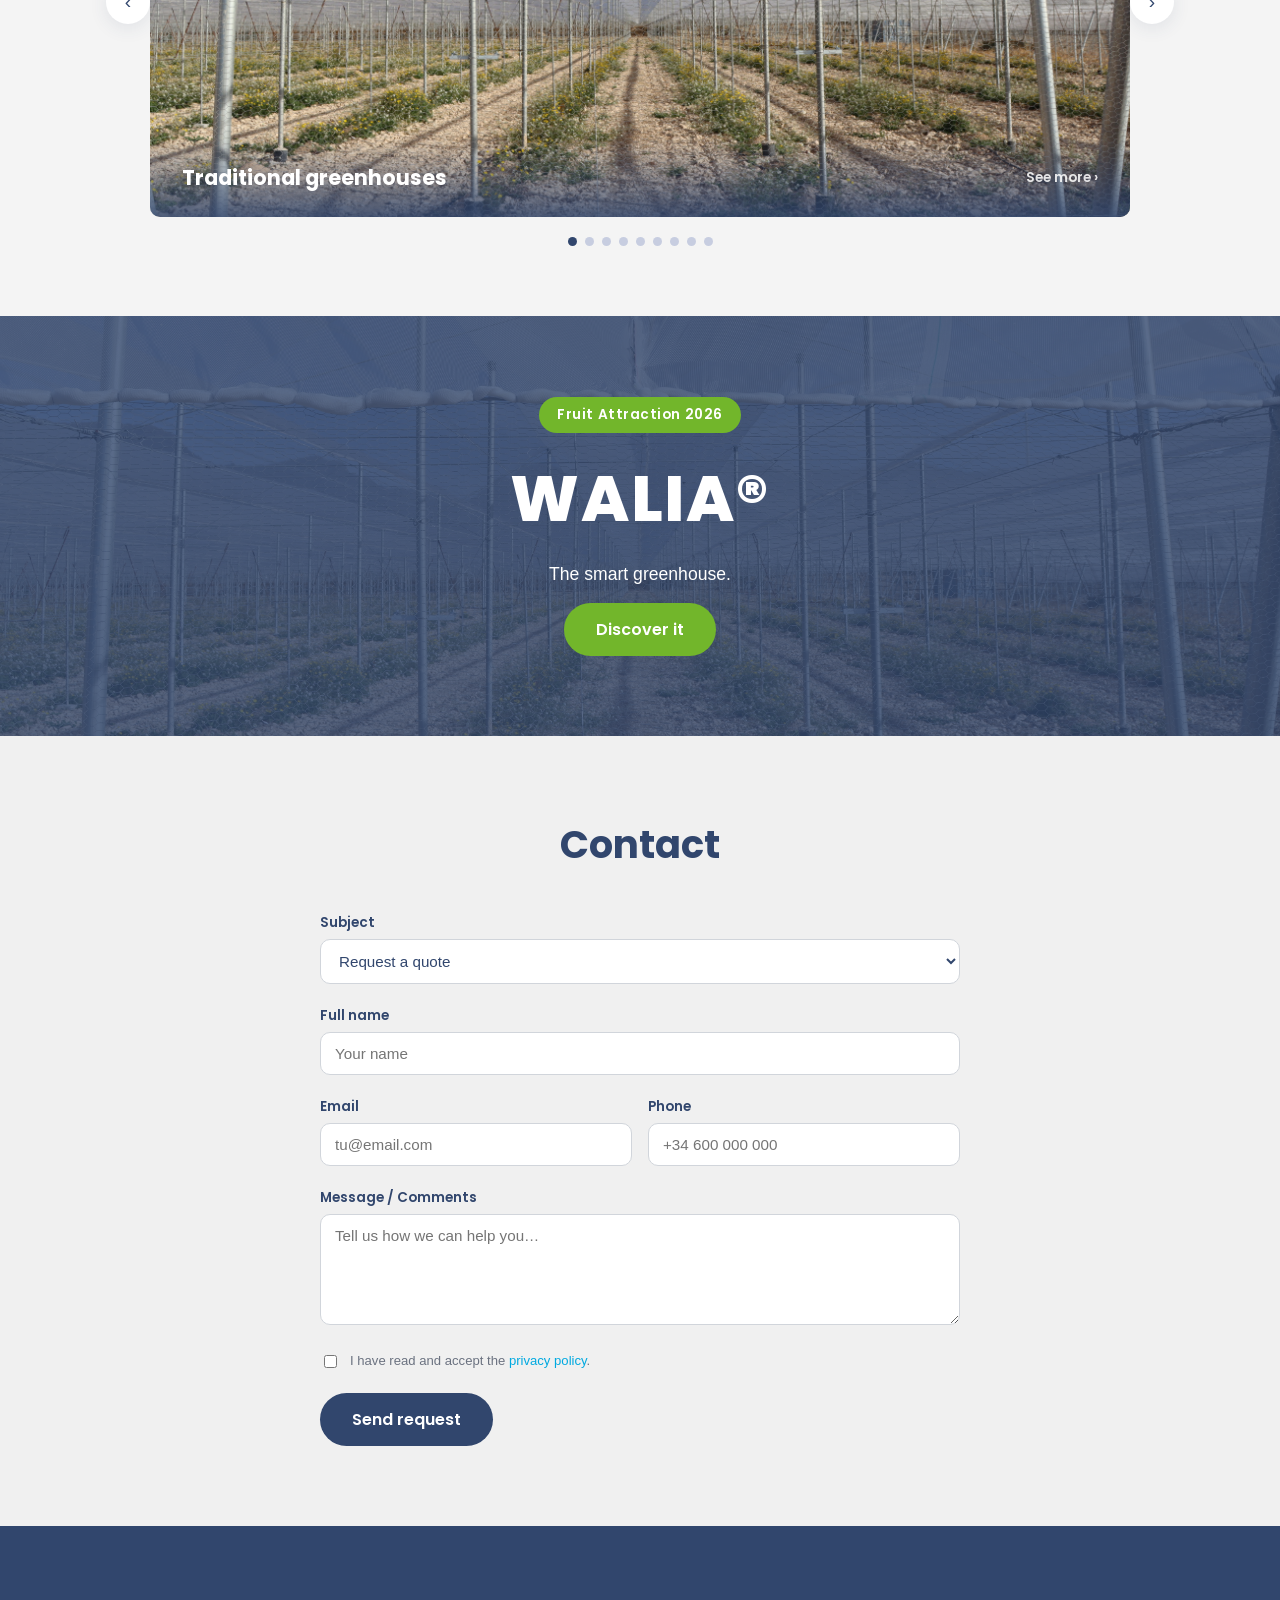
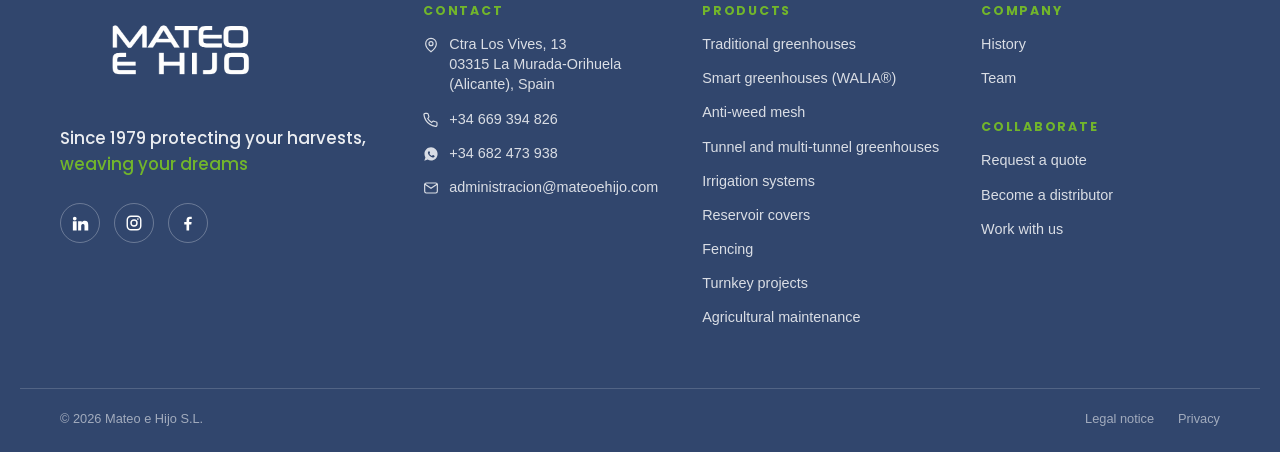
==== commit f993199a: "changes octubre" ====
--- a/index.html
+++ b/index.html
@@ -4,9 +4,9 @@
 <meta charset="UTF-8">
 <meta name="viewport" content="width=device-width, initial-scale=1.0">
 <title>Mateo e Hijo — Estructuras agrícolas desde 1979</title>
-<meta name="description" content="Mateo e Hijo: invernaderos, WALIA, mallas, riego, cercados y proyectos llave en mano. Desde 1979 protegiendo tus cosechas, tejiendo tus sueños.">
+<meta name="description" content="Mateo e Hijo: invernaderos, WALIA®, mallas, riego, cercados y proyectos llave en mano. Desde 1979 protegiendo tus cosechas, tejiendo tus sueños.">
 <link rel="stylesheet" href="https://fonts.googleapis.com/css2?family=Poppins:wght@400;500;600;700;800&display=swap">
-<link rel="stylesheet" href="styles.css">
+<link rel="stylesheet" href="styles.css?v=20261021">
 </head>
 <body data-i18n-title="home.title" data-i18n-description="home.description">
 
@@ -51,7 +51,7 @@
   <div class="hero-scrim"></div>
   <div class="hero-content">
     <img src="assets/letras-white.webp" alt="MATEO E HIJO" class="hero-wordmark">
-    <p class="hero-tagline" data-i18n-html="home.heroTagline">46 años. Estructuras agrícolas. <span class="accent-green">Tejiendo tus sueños.</span></p>
+    <p class="hero-tagline" data-i18n-html="home.heroTagline">47 años. Estructuras agrícolas. <span class="accent-green">Tejiendo tus sueños.</span></p>
     <div class="hero-actions">
       <a href="#servicios" class="btn btn-green" data-i18n="home.heroServiciosBtn"></a>
       <a href="#formulario" class="btn btn-primary" data-i18n="home.heroContactaBtn"></a>
@@ -61,9 +61,9 @@
 
 <section id="empresa" class="company-strip">
   <div class="stat-callout">
-    <div class="stat-value">46</div>
+    <div class="stat-value">47</div>
     <div class="stat-label" data-i18n="home.statLabel"></div>
-    <div class="stat-range">1979–2025</div>
+    <div class="stat-range">1979–2026</div>
   </div>
   <div class="company-copy">
     <h2 data-i18n="home.companyH2"></h2>
@@ -85,11 +85,11 @@
 </section>
 
 <section id="walia" class="walia-teaser">
-  <img src="assets/walia-teaser.jpg" alt="WALIA" class="walia-img">
+  <img src="assets/walia-teaser.jpg" alt="WALIA®" class="walia-img">
   <div class="walia-scrim"></div>
   <div class="walia-content">
     <span class="badge badge-green">Fruit Attraction 2026</span>
-    <span class="walia-title">WALIA</span>
+    <span class="walia-title">WALIA®</span>
     <p data-i18n="home.waliaTeaserP"></p>
     <a href="walia/walia.html" class="btn btn-green" data-i18n="home.waliaTeaserBtn"></a>
   </div>
@@ -219,9 +219,9 @@
   </div>
 </footer>
 
-<script src="products-data.js"></script>
-<script src="i18n.js"></script>
-<script src="common.js"></script>
-<script src="main.js"></script>
+<script src="products-data.js?v=20261021"></script>
+<script src="i18n.js?v=20261021"></script>
+<script src="common.js?v=20261021"></script>
+<script src="main.js?v=20261021"></script>
 </body>
 </html>
